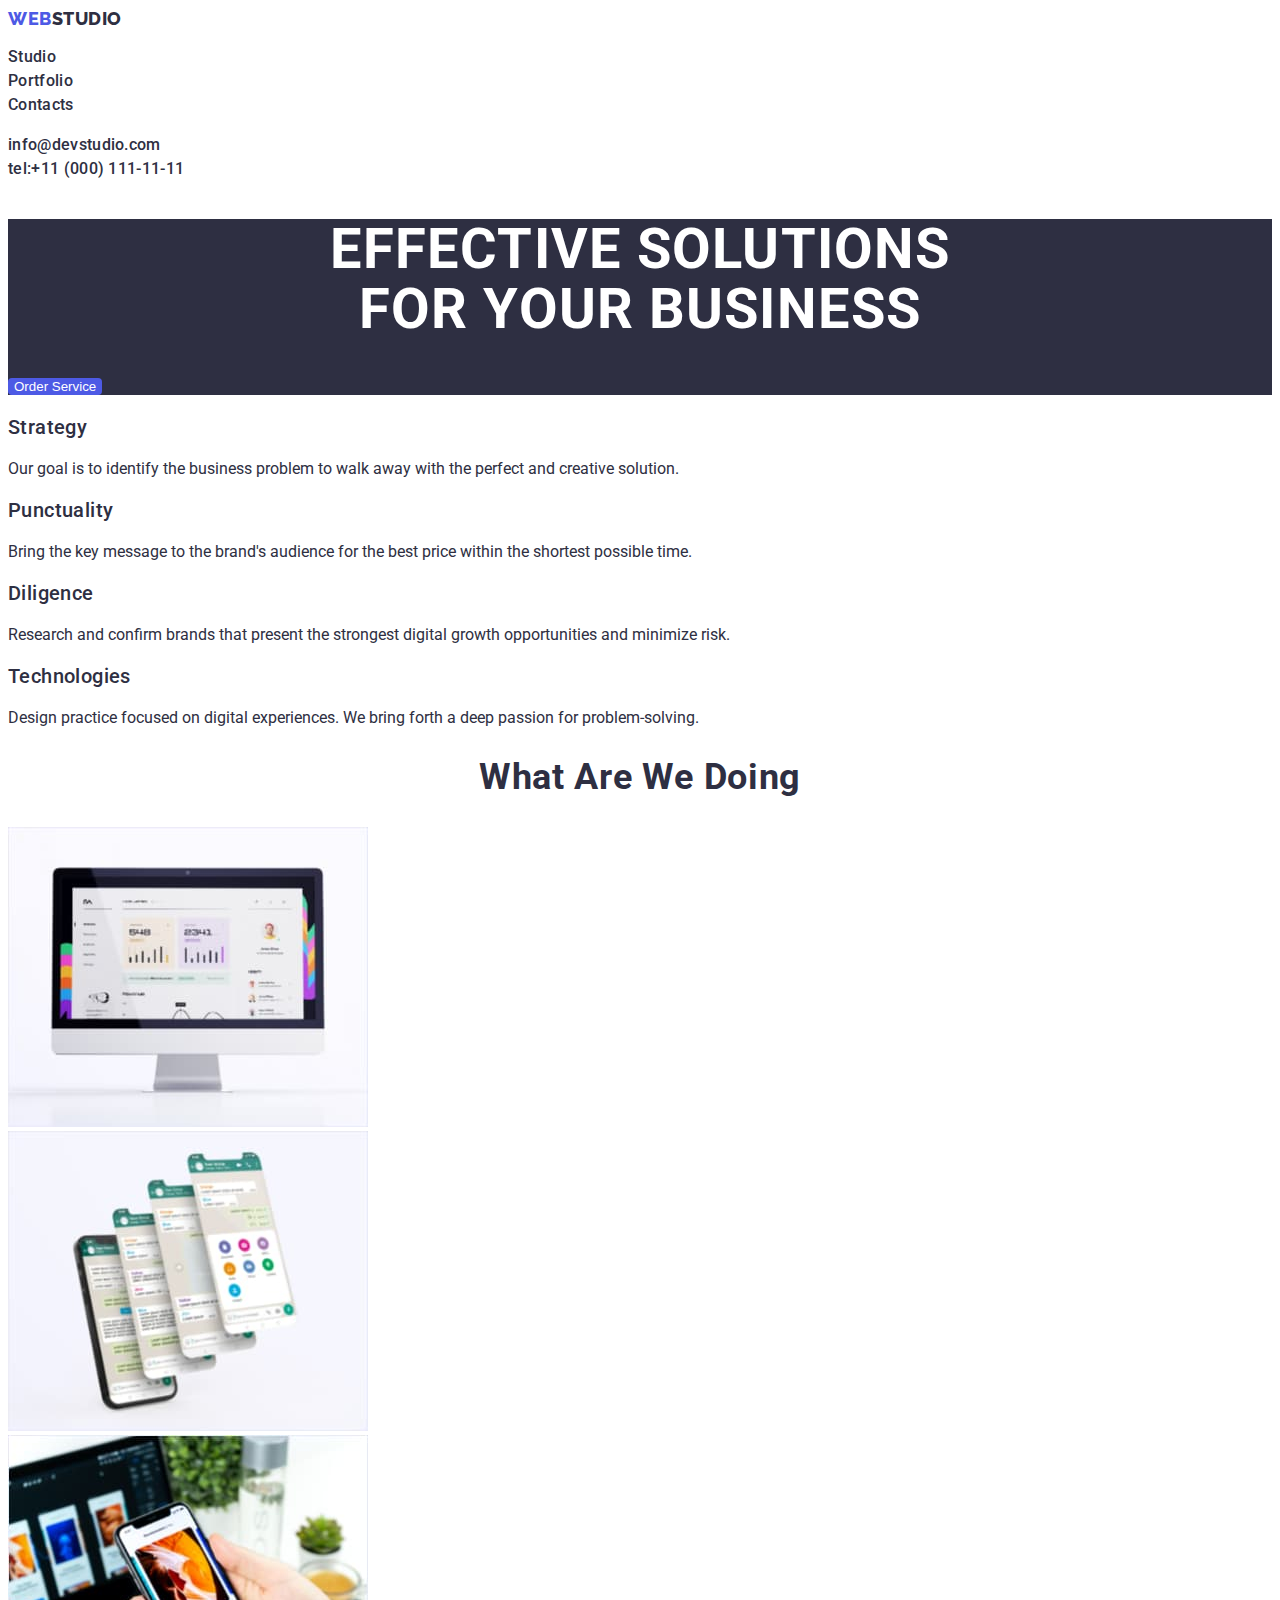
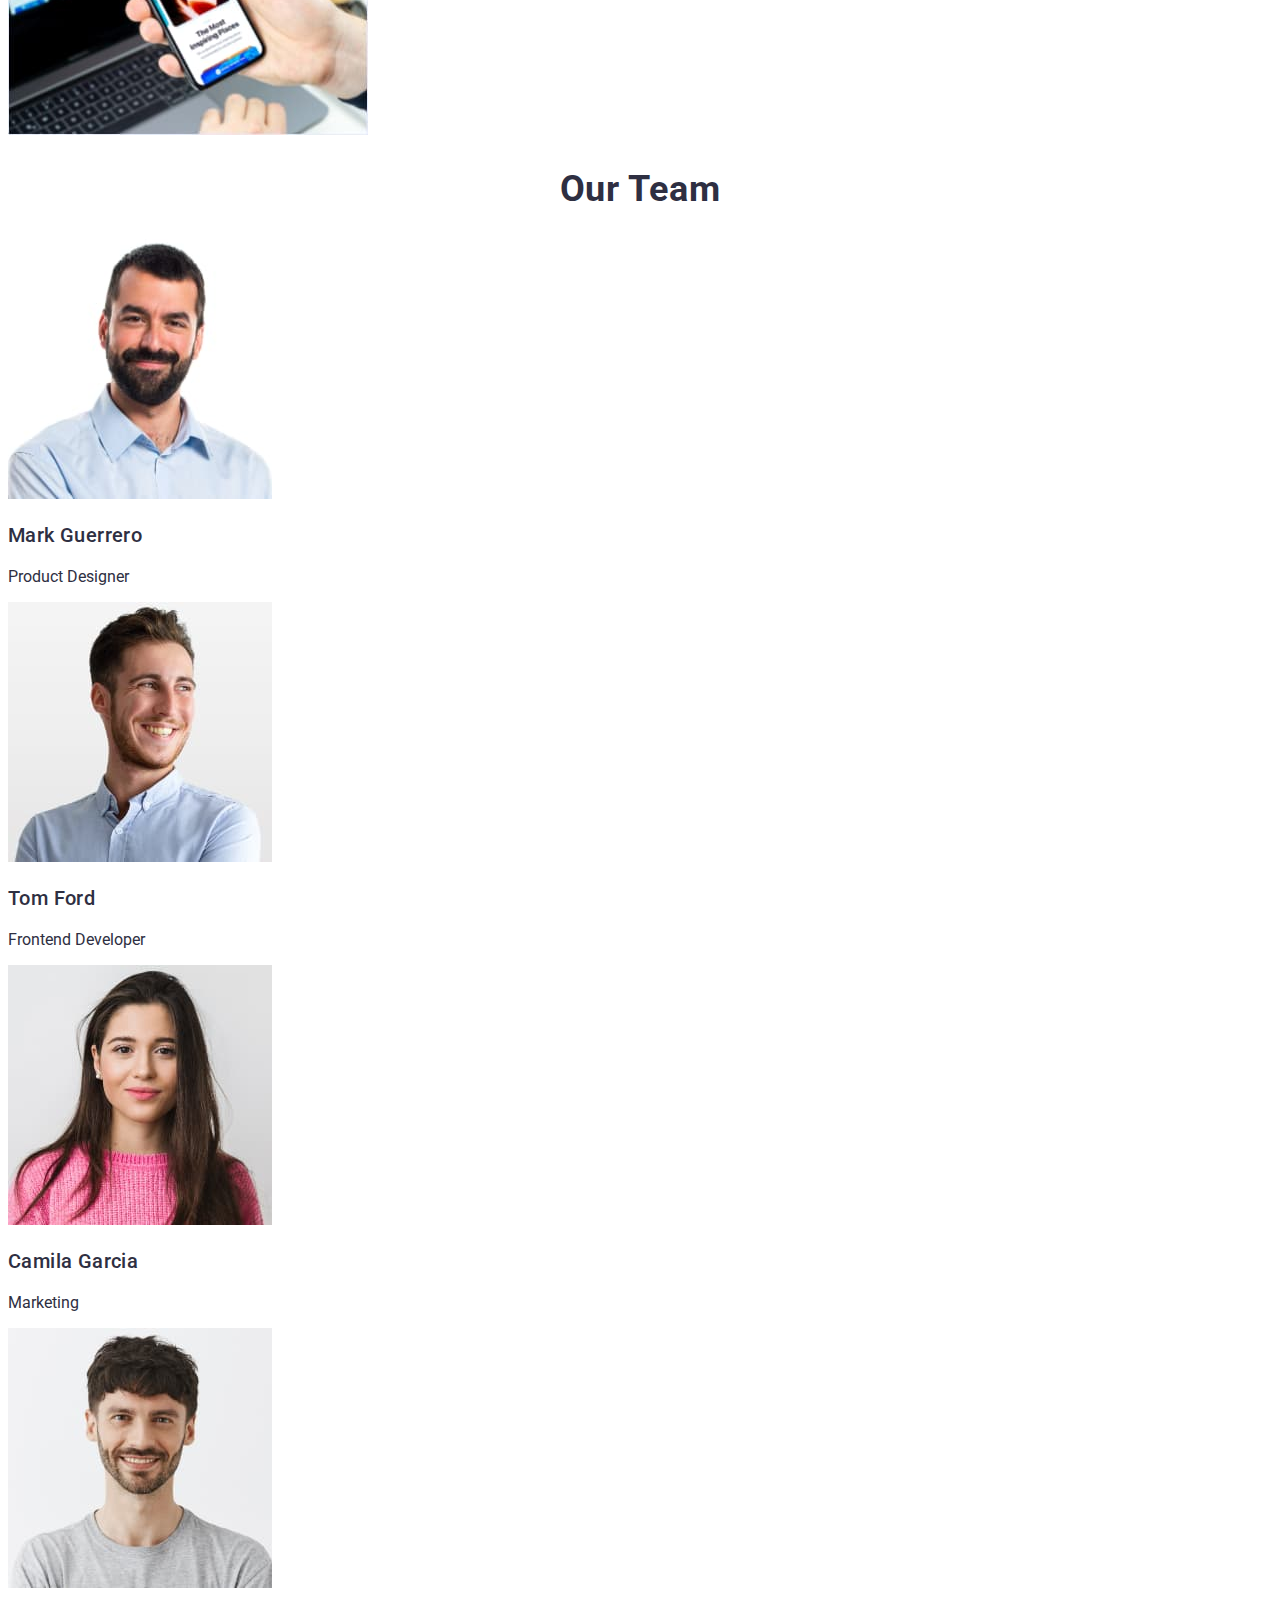
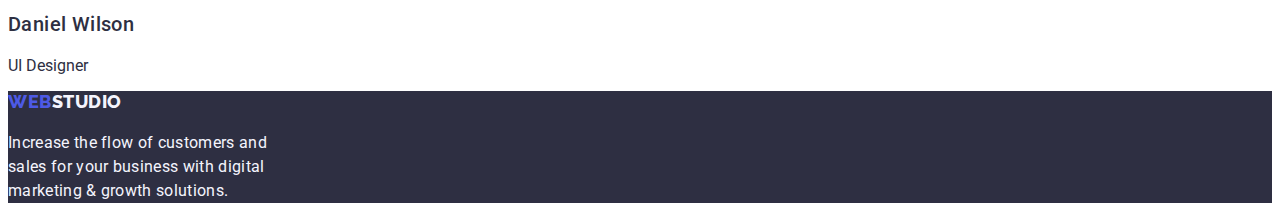
==== index.html @ da7df2f0 "HW3" ====
<!DOCTYPE html>
<html lang="en">

<head>
    <meta charset="UTF-8">
    <meta name="viewport" content="width=device-width, initial-scale=1.0">
    <title>Homework#2</title>
    <link rel="stylesheet"
        href="https://fonts.googleapis.com/css2?family=Raleway:wght@400;500;700;800;900&family=Roboto:wght@400;500;700;900&display=swap">
    <link rel="stylesheet" href="./css/styles.css">

</head>

<body>
    <header class="top-line">
        <nav>
            <a href="#" class="logo"><span>WEB</span>STUDIO</a>

            <ul class="list">
                <li>
                    <a href="#" class="header">Studio</a>
                </li>
                <li>
                    <a href="#" class="header">Portfolio</a>
                </li>
                <li>
                    <a href="#" class="header">Contacts</a>
                </li>

            </ul>
        </nav>

        <ul class="list">
            <li>
                <a href="mailto:info@devstudio.com" class="header">info@devstudio.com</a>
            </li>
            <li>
                <a href="tel:+11(000)111-11-11" class="header">tel:+11 (000) 111-11-11</a>
            </li>
        </ul>
    </header>

    <main>

        <section class="bg-dark">
            <h1>Effective Solutions <br /> for Your Business</h1>
            <button class="button" type="button">Order Service</button>
        </section>

        <section>
            <ul class="list">
                <li>
                    <h3>Strategy</h3>
                    <p>Our goal is to identify the business problem to walk away with the perfect and creative solution.
                    </p>
                </li>
                <li>
                    <h3>Punctuality</h3>
                    <p>Bring the key message to the brand's audience for the best price within the shortest possible
                        time.</p>
                </li>
                <li>
                    <h3>Diligence</h3>
                    <p>Research and confirm brands that present the strongest digital growth opportunities and minimize
                        risk.</p>
                </li>
                <li>
                    <h3>Technologies</h3>
                    <p>Design practice focused on digital experiences. We bring forth a deep passion for
                        problem-solving.</p>
                </li>
            </ul>
        </section>
        <section>
            <h2>What Are We Doing</h2>
            <ul class="list">
                <li><img src="images/img1.jpg" alt="Desktop" width="360"></li>
                <li><img src="images/img2.jpg" alt="Mobile" width="360"></li>
                <li><img src="images/img3.jpg" alt="Tablet" width="360"></li>
            </ul>
        </section>
        <section>
            <h2>Our Team</h2>
            <ul class="list">
                <li>
                    <img src="images/Mark_Guerrero.jpg" alt="Mark Guerrero">
                    <h3>Mark Guerrero</h3>
                    <p>Product Designer</p>
                </li>
                <li>
                    <img src="images/Tom_Ford.jpg" alt="Tom Ford">
                    <h3>Tom Ford</h3>
                    <p>Frontend Developer</p>
                </li>
                <li>
                    <img src="images/Camila_Garcia.jpg" alt="Camila Garcia">
                    <h3>Camila Garcia</h3>
                    <p>Marketing</p>
                </li>
                <li>
                    <img src="images/Daniel_Wilson.jpg" alt="Daniel Wilson">
                    <h3>Daniel Wilson</h3>
                    <p>UI Designer</p>
                </li>
            </ul>
        </section>

    </main>

    <footer class="bg-dark">
        <a href="#" class="logo"><span>WEB</span>STUDIO</a>
        <p>Increase the flow of customers and<br /> sales for your business with digital<br /> marketing & growth
            solutions.</p>
    </footer>



</body>

</html>
---- css/styles.css ----
.logo span {
    color: #4D5AE5;
    font-family: "Raleway", sans-serif;
    font-size: 18px;
    font-weight: 800;
    line-height: 21px;
    letter-spacing: 0.54px;
    text-transform: uppercase;
}

h1 {
    color: var(--WHITE, #FFF);
    text-align: center;
    text-transform: uppercase;
    font-family: "Roboto", sans-serif;
    font-size: 56px;
    font-weight: 700;
    line-height: 60px;
    letter-spacing: 1.12px;
}

h2 {
    color: var(--NAVY-BLUE, #2E2F42);
        text-align: center;
        font-family: "Roboto", sans-serif;
        font-size: 36px;
        font-weight: 700;
        line-height: 40px;
        letter-spacing: 0.72px;
        text-transform: capitalize;
}

h3 {
    color: #2E2F42;
    font-family: "Roboto", sans-serif;
    font-size: 20px;
    width: 264px;
    font-weight: 500;
    line-height: 24px;
    letter-spacing: 0.4px;
}

p.list {
    color: #434455;
    font-family: "Roboto", sans-serif;
    font-size: 16px;
    line-height: 24px;
    letter-spacing: 0.32px;
}

.button {
    color: #FFFFFF;
    background: var(--IRIS, #4D5AE5);
    border-radius: 4px;
    border: none;
   
}

.button:hover {
    color: #4D5AE5;
    transition: 0.30s ease;
    cursor: pointer;
}

.logo {
    text-decoration: none;
}

body {
    font-family: "Roboto", sans-serif;
    color: #2E2F42;
}

nav .logo {
    color: #2E2F42;
    font-family: "Raleway", sans-serif;
    font-size: 18px;
    font-style: normal;
    font-weight: 800;
    line-height: 21px;
    letter-spacing: 0.54px;
    text-transform: uppercase;
}

nav ul.list a.header {
    color: var(--NAVY-BLUE, #2E2F42);
    font-family: "Roboto", sans-serif;
    font-size: 16px;
    font-weight: 500;
    line-height: 24px;
}

.top-line .header:hover,
.top-line .header:focus {
    color: #4D5AE5;
    transition: 0.30s ease;
}

.bg-dark {
    background-color: #2E2F42;
}

ul.list {
    text-decoration: none;
    padding-left: 0;
}

header ul.list li a{
    text-decoration: none;
}

header ul.list li a {
    color: var(--NAVY-BLUE, #2E2F42);
    font-family: "Roboto", sans-serif;
    font-size: 16px;
    font-style: normal;
    font-weight: 500;
    line-height: 24px;
    letter-spacing: 0.32px;
}

footer .logo {
    color: #F4F4FD;
    font-family: "Raleway", sans-serif;
    font-size: 18px;
    font-style: normal;
    font-weight: 800;
    line-height: 21px;
    letter-spacing: 0.54px;
    text-transform: uppercase;
}

footer {
    color: #F4F4FD;
    font-family: "Roboto", sans-serif;
    font-size: 16px;
    font-style: normal;
    font-weight: 400;
    line-height: 24px;
    letter-spacing: 0.32px;
}
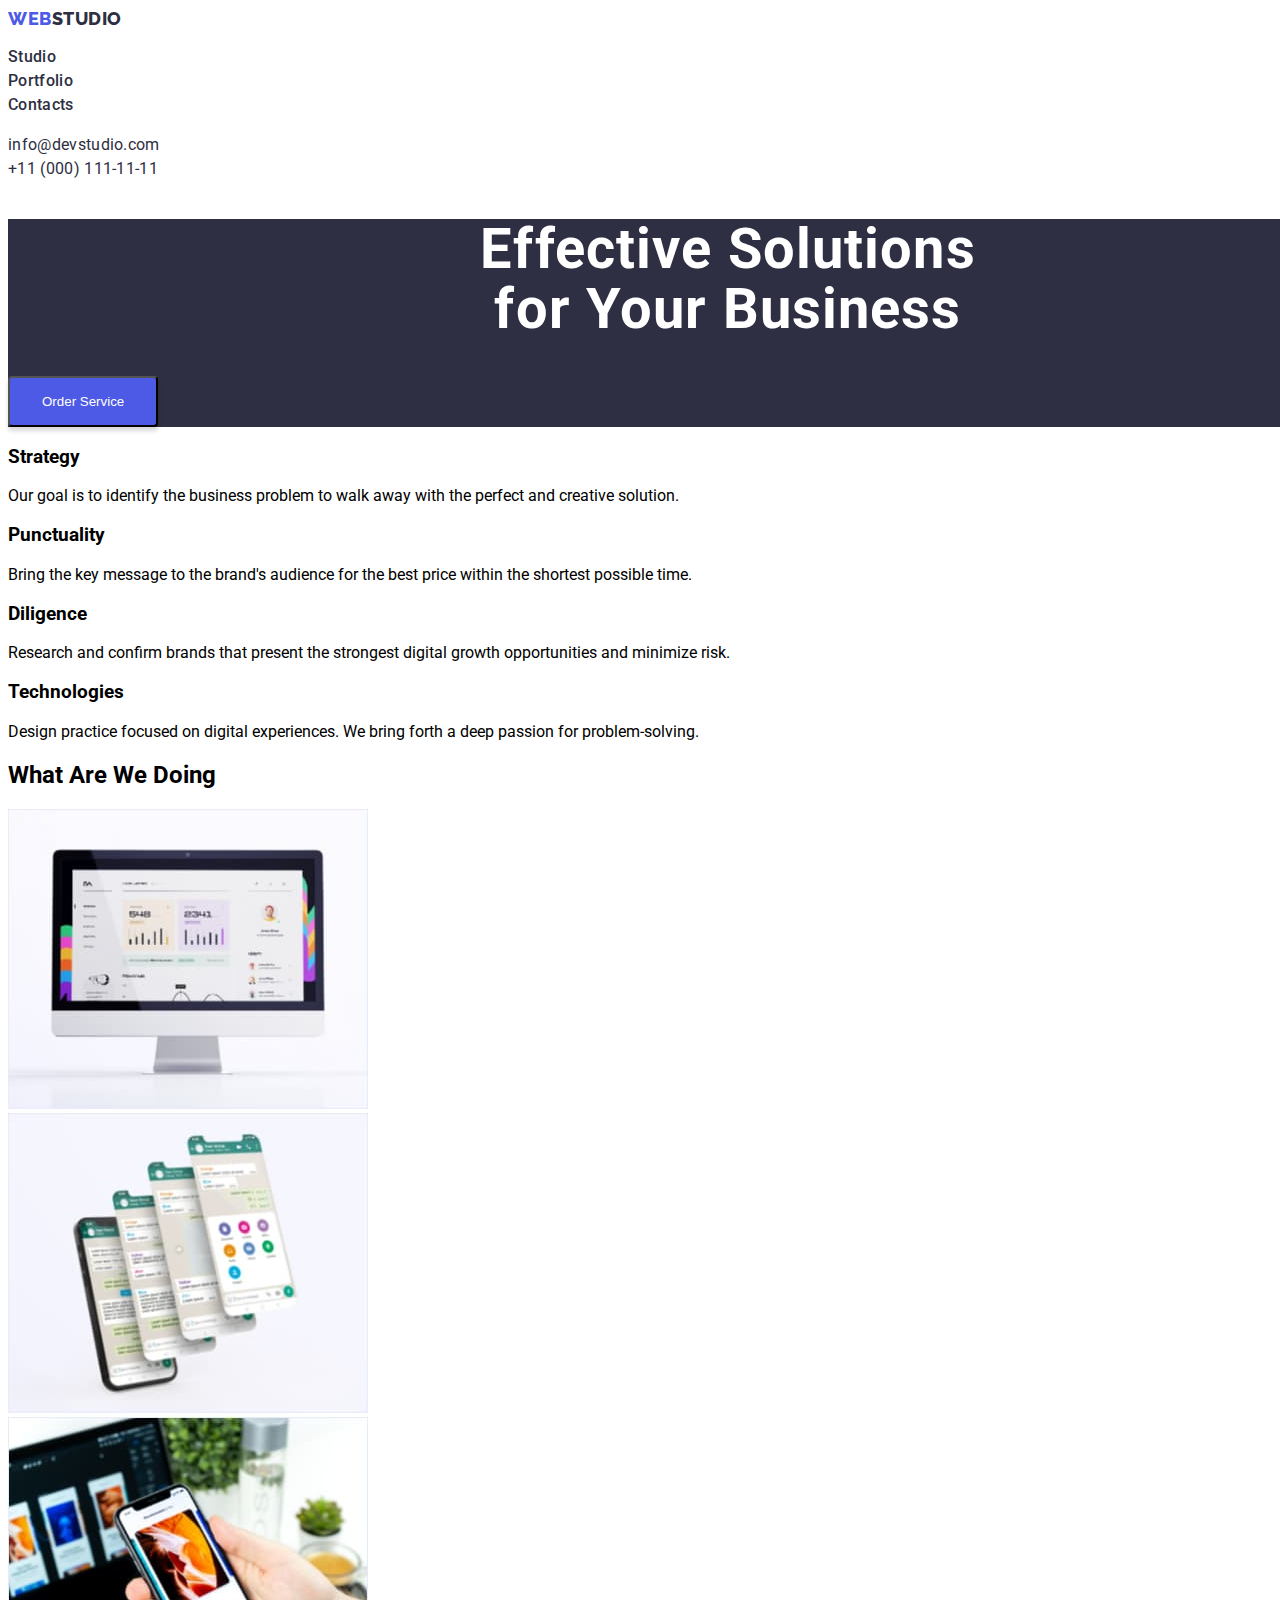
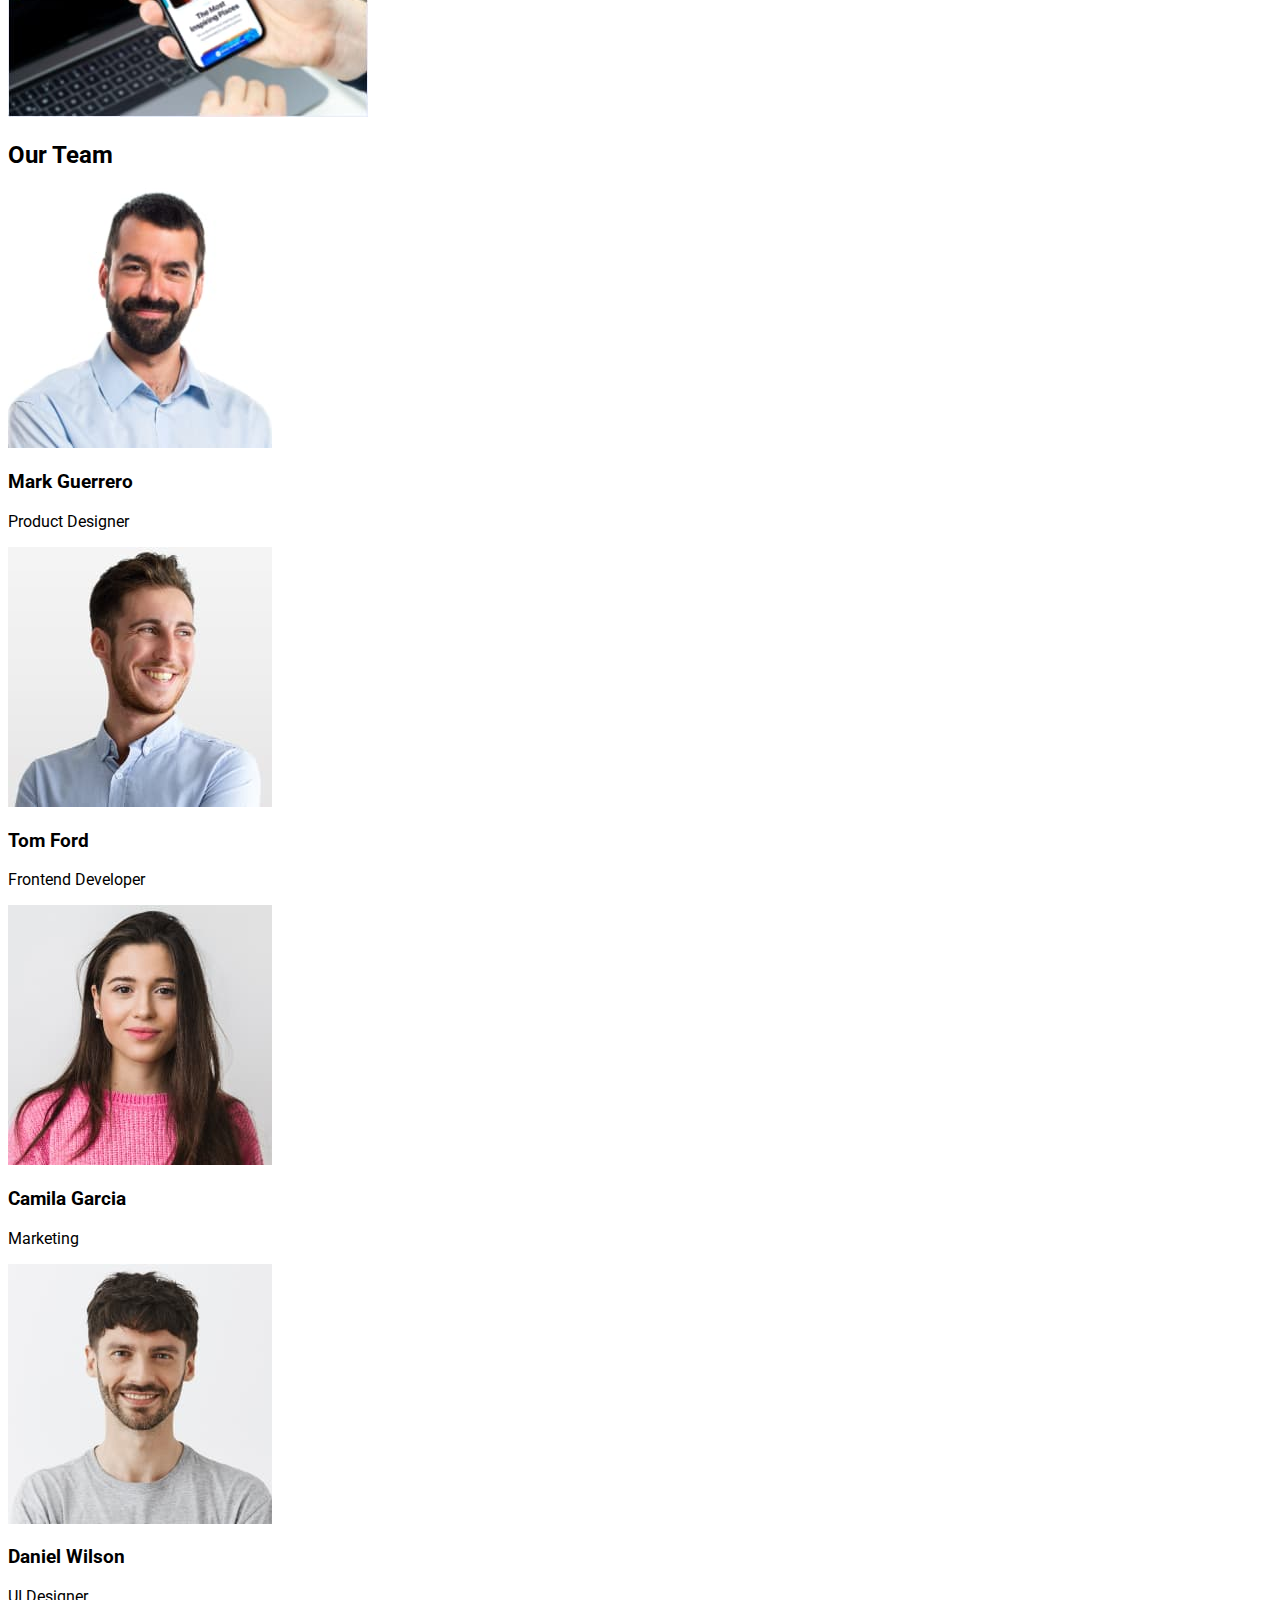
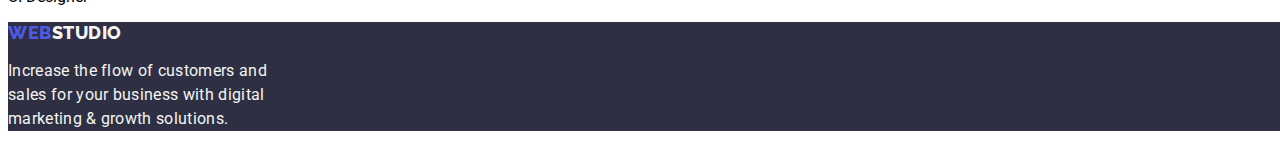
==== commit a501a5d7: "fixed-css-styling" ====
--- a/index.html
+++ b/index.html
@@ -12,30 +12,30 @@
 </head>
 
 <body>
-    <header class="top-line">
-        <nav>
-            <a href="#" class="logo"><span>WEB</span>STUDIO</a>
+    <header class="NavBar">
+        <!-- Logo-->
+        <a href="#" class="logo"><span>WEB</span>STUDIO</a>
+        
+        <nav class="menu">
 
-            <ul class="list">
-                <li>
-                    <a href="#" class="header">Studio</a>
-                </li>
-                <li>
-                    <a href="#" class="header">Portfolio</a>
-                </li>
-                <li>
-                    <a href="#" class="header">Contacts</a>
-                </li>
+            <ul class="top-menu">
+                <li><a href="#studio">Studio</a></li>
+                <li><a href="#portfolio">Portfolio</a></li>
+                <li><a href="#contacts">Contacts</a></li>
 
             </ul>
+            
         </nav>
+        <!--Contacts-->
 
-        <ul class="list">
-            <li>
-                <a href="mailto:info@devstudio.com" class="header">info@devstudio.com</a>
+        <ul class="contacts">
+            <li class="contacts-detail">
+                <address>
+                <a href="mailto:info@devstudio.com">info@devstudio.com</a>
+                </address>
             </li>
             <li>
-                <a href="tel:+11(000)111-11-11" class="header">tel:+11 (000) 111-11-11</a>
+                <a href="tel:+11(000)111-11-11">+11 (000) 111-11-11</a>
             </li>
         </ul>
     </header>
@@ -43,12 +43,12 @@
     <main>
 
         <section class="bg-dark">
-            <h1>Effective Solutions <br /> for Your Business</h1>
-            <button class="button" type="button">Order Service</button>
+            <h1 class="header-main">Effective Solutions <br /> for Your Business</h1>
+            <button class="btn" type="button">Order Service</button>
         </section>
 
         <section>
-            <ul class="list">
+            <ul>
                 <li>
                     <h3>Strategy</h3>
                     <p>Our goal is to identify the business problem to walk away with the perfect and creative solution.
@@ -73,7 +73,7 @@
         </section>
         <section>
             <h2>What Are We Doing</h2>
-            <ul class="list">
+            <ul>
                 <li><img src="images/img1.jpg" alt="Desktop" width="360"></li>
                 <li><img src="images/img2.jpg" alt="Mobile" width="360"></li>
                 <li><img src="images/img3.jpg" alt="Tablet" width="360"></li>
@@ -81,7 +81,7 @@
         </section>
         <section>
             <h2>Our Team</h2>
-            <ul class="list">
+            <ul>
                 <li>
                     <img src="images/Mark_Guerrero.jpg" alt="Mark Guerrero">
                     <h3>Mark Guerrero</h3>
@@ -118,3 +118,4 @@
 </body>
 
 </html>
+ --- a/css/styles.css
+++ b/css/styles.css
@@ -1,117 +1,33 @@
-.logo span {
-    color: #4D5AE5;
-    font-family: "Raleway", sans-serif;
-    font-size: 18px;
-    font-weight: 800;
-    line-height: 21px;
-    letter-spacing: 0.54px;
-    text-transform: uppercase;
+:root {
+    --IRIS: #4D5AE5;
+    --CORNFLOWER: #E7E9FC;
+    --NAVY-BLUE: #2E2F42;
+    --WHITE: #FFF;
+    --CLOUD: #F4F4F4;
+    --OCEAN: #404BBF;
+
 }
 
-h1 {
-    color: var(--WHITE, #FFF);
-    text-align: center;
-    text-transform: uppercase;
-    font-family: "Roboto", sans-serif;
-    font-size: 56px;
-    font-weight: 700;
-    line-height: 60px;
-    letter-spacing: 1.12px;
+*,
+*::before,
+*::after {
+    box-sizing: border-box;
 }
 
-h2 {
-    color: var(--NAVY-BLUE, #2E2F42);
-        text-align: center;
-        font-family: "Roboto", sans-serif;
-        font-size: 36px;
-        font-weight: 700;
-        line-height: 40px;
-        letter-spacing: 0.72px;
-        text-transform: capitalize;
+body {
+    font-family: 'Roboto', sans-serif;
+    font-size: 16px;
+    font-weight: 400;
+    width: 1440px;
 }
 
-h3 {
-    color: #2E2F42;
-    font-family: "Roboto", sans-serif;
-    font-size: 20px;
-    width: 264px;
-    font-weight: 500;
-    line-height: 24px;
-    letter-spacing: 0.4px;
-}
-
-p.list {
-    color: #434455;
-    font-family: "Roboto", sans-serif;
-    font-size: 16px;
-    line-height: 24px;
-    letter-spacing: 0.32px;
-}
-
-.button {
-    color: #FFFFFF;
-    background: var(--IRIS, #4D5AE5);
-    border-radius: 4px;
-    border: none;
-   
-}
-
-.button:hover {
-    color: #4D5AE5;
-    transition: 0.30s ease;
-    cursor: pointer;
-}
-
-.logo {
+.top-menu a {
+    list-style: none;
     text-decoration: none;
 }
 
-body {
-    font-family: "Roboto", sans-serif;
-    color: #2E2F42;
-}
-
-nav .logo {
-    color: #2E2F42;
-    font-family: "Raleway", sans-serif;
-    font-size: 18px;
-    font-style: normal;
-    font-weight: 800;
-    line-height: 21px;
-    letter-spacing: 0.54px;
-    text-transform: uppercase;
-}
-
-nav ul.list a.header {
+.menu a {
     color: var(--NAVY-BLUE, #2E2F42);
-    font-family: "Roboto", sans-serif;
-    font-size: 16px;
-    font-weight: 500;
-    line-height: 24px;
-}
-
-.top-line .header:hover,
-.top-line .header:focus {
-    color: #4D5AE5;
-    transition: 0.30s ease;
-}
-
-.bg-dark {
-    background-color: #2E2F42;
-}
-
-ul.list {
-    text-decoration: none;
-    padding-left: 0;
-}
-
-header ul.list li a{
-    text-decoration: none;
-}
-
-header ul.list li a {
-    color: var(--NAVY-BLUE, #2E2F42);
-    font-family: "Roboto", sans-serif;
     font-size: 16px;
     font-style: normal;
     font-weight: 500;
@@ -119,23 +35,99 @@
     letter-spacing: 0.32px;
 }
 
-footer .logo {
-    color: #F4F4FD;
-    font-family: "Raleway", sans-serif;
+ul {
+    padding-left: 0%;
+}
+/** logo**/
+.logo span {
+    color: var(--IRIS, #4D5AE5);
+    font-family: 'Raleway';
     font-size: 18px;
     font-style: normal;
     font-weight: 800;
     line-height: 21px;
     letter-spacing: 0.54px;
     text-transform: uppercase;
+
 }
 
-footer {
-    color: #F4F4FD;
-    font-family: "Roboto", sans-serif;
+.logo {
+    color: var(--NAVY-BLUE, #2E2F42);
+    font-family: 'Raleway';
+    font-size: 18px;
+    font-style: normal;
+    font-weight: 800;
+    line-height: 21px;
+    letter-spacing: 0.54px;
+    text-transform: uppercase;
+    text-decoration: none;
+}
+/**Effective Solution**/
+.header-main {
+    color: var(--WHITE, #FFF);
+    text-align: center;
+    font-family: 'Roboto', sans-serif;
+    font-size: 56px;
+    font-style: normal;
+    font-weight: 700;
+    line-height: 60px;
+    letter-spacing: 1.12px;
+}
+
+.bg-dark {
+    background-color: #2E2F42;
+}
+
+.top-menu:hover,
+.top-menu:focus {
+    color: #4D5AE5;
+    transition: 0.30s ease;
+}
+
+.btn {
+    display: inline-flex;
+    cursor: pointer;
+    padding: 16px 32px;
+    align-items: flex-start;
+    gap: 10px;
+    border-radius: 4px;
+    background: var(--IRIS, #4D5AE5);
+    color: var(--WHITE);
+    box-shadow: 0px 4px 4px 0px rgba(0, 0, 0, 0.15);
+}
+
+.contacts a {
+    text-decoration: none;
+    color: #2E2F42;
     font-size: 16px;
     font-style: normal;
     font-weight: 400;
     line-height: 24px;
     letter-spacing: 0.32px;
-}+    
+}
+
+footer .logo {
+    color: var(--CLOUD, #F4F4FD);
+        font-family: "Raleway";
+        font-size: 18px;
+        font-style: normal;
+        font-weight: 800;
+        line-height: 21px;
+        letter-spacing: 0.54px;
+        text-transform: uppercase;
+        display: flex;
+        width: 71px;
+        height: 21px;
+}
+
+footer p {
+    color: var(--CLOUD, #F4F4FD);
+    font-family: 'Roboto', sans-serif;
+    font-size: 16px;
+    font-style: normal;
+    font-weight: 400;
+    line-height: 24px;
+    letter-spacing: 0.32px;
+}
+
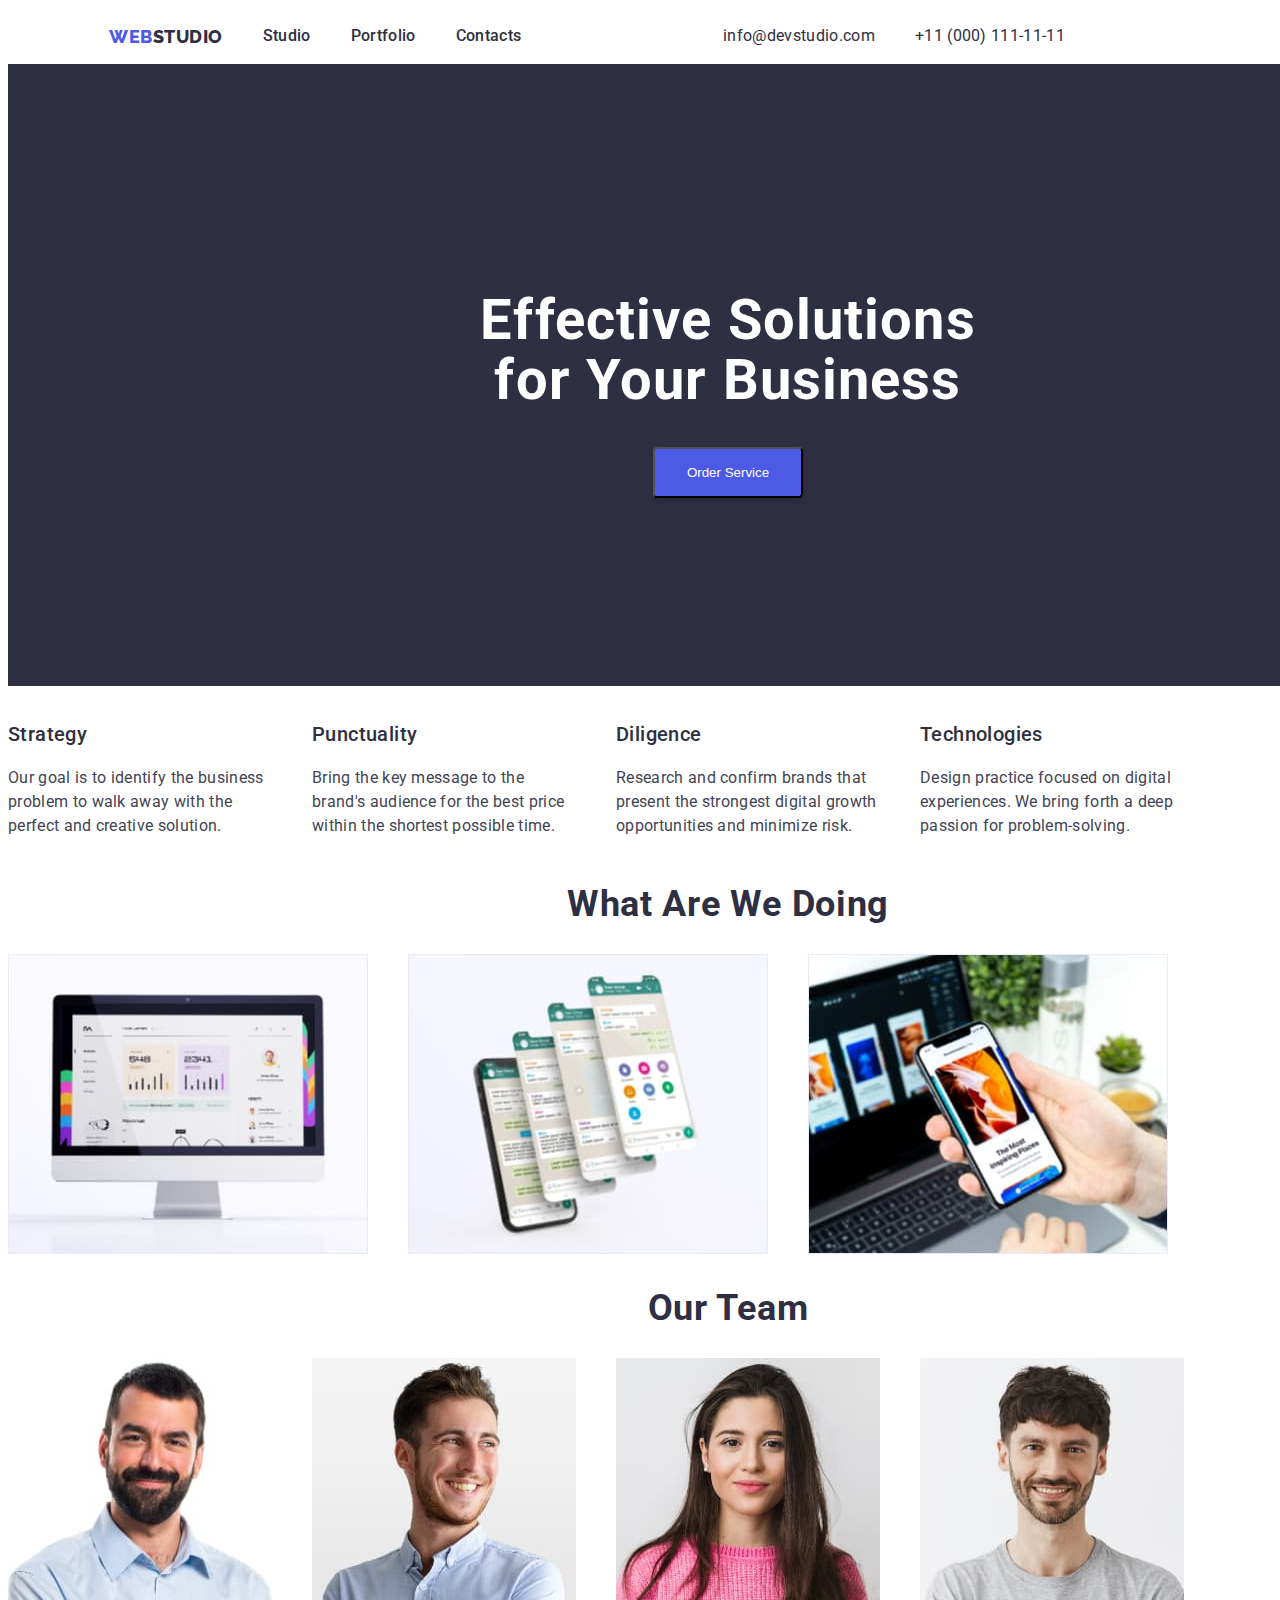
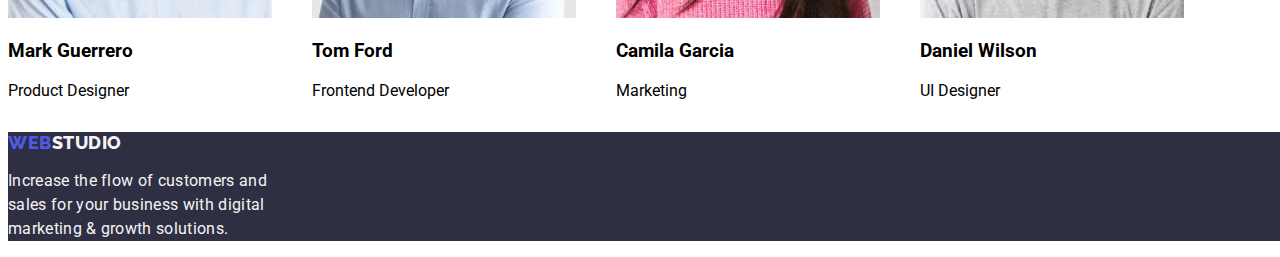
==== commit e75cda94: "css-styling" ====
--- a/index.html
+++ b/index.html
@@ -12,75 +12,80 @@
 </head>
 
 <body>
-    <header class="NavBar">
+    <header class="header-container header-flex">
         <!-- Logo-->
+      <div class="flex-container">
         <a href="#" class="logo"><span>WEB</span>STUDIO</a>
         
         <nav class="menu">
 
             <ul class="top-menu">
-                <li><a href="#studio">Studio</a></li>
-                <li><a href="#portfolio">Portfolio</a></li>
-                <li><a href="#contacts">Contacts</a></li>
+                <li><a href="#studio" class="menu-link">Studio</a></li>
+                <li><a href="#portfolio" class="menu-link">Portfolio</a></li>
+                <li><a href="#contacts" class="menu-link">Contacts</a></li>
 
             </ul>
             
         </nav>
+        </div>
         <!--Contacts-->
 
         <ul class="contacts">
-            <li class="contacts-detail">
-                <address>
+            <li class="contacts-details">
                 <a href="mailto:info@devstudio.com">info@devstudio.com</a>
-                </address>
             </li>
-            <li>
+            <li class="contacts-details">
                 <a href="tel:+11(000)111-11-11">+11 (000) 111-11-11</a>
             </li>
         </ul>
     </header>
 
     <main>
+        
 
-        <section class="bg-dark">
+        <section class="header-bg-dark">
             <h1 class="header-main">Effective Solutions <br /> for Your Business</h1>
+        
+            <!--Order Service button-->
+            <div class="button">
             <button class="btn" type="button">Order Service</button>
+            </div>
         </section>
 
-        <section>
-            <ul>
-                <li>
-                    <h3>Strategy</h3>
-                    <p>Our goal is to identify the business problem to walk away with the perfect and creative solution.
+        <section class="services-section">
+            <ul class="service-list">
+                <li class="service-item">
+                    <h3 class="service-title">Strategy</h3>
+                    <p class="service-des">Our goal is to identify the business problem to walk away with the perfect and creative solution.
                     </p>
                 </li>
-                <li>
-                    <h3>Punctuality</h3>
-                    <p>Bring the key message to the brand's audience for the best price within the shortest possible
+                <li class="service-item">
+                    <h3 class="service-title">Punctuality</h3>
+                    <p class="service-des">Bring the key message to the brand's audience for the best price within the shortest possible
                         time.</p>
                 </li>
-                <li>
-                    <h3>Diligence</h3>
-                    <p>Research and confirm brands that present the strongest digital growth opportunities and minimize
+                <li class="service-item">
+                    <h3 class="service-title">Diligence</h3>
+                    <p class="service-des">Research and confirm brands that present the strongest digital growth opportunities and minimize
                         risk.</p>
                 </li>
-                <li>
-                    <h3>Technologies</h3>
-                    <p>Design practice focused on digital experiences. We bring forth a deep passion for
+                <li class="service-item">
+                    <h3 class="service-title">Technologies</h3>
+                    <p class="service-des">Design practice focused on digital experiences. We bring forth a deep passion for
                         problem-solving.</p>
                 </li>
             </ul>
         </section>
-        <section>
-            <h2>What Are We Doing</h2>
-            <ul>
-                <li><img src="images/img1.jpg" alt="Desktop" width="360"></li>
-                <li><img src="images/img2.jpg" alt="Mobile" width="360"></li>
-                <li><img src="images/img3.jpg" alt="Tablet" width="360"></li>
+        <section class="our-work-section">
+            <h2 class="section-wawd">What Are We Doing</h2>
+            <ul class="device-images-list">
+                <li class="device-image"><img src="images/img1.jpg" alt="Desktop" width="360"></li>
+                <li class="device-image"><img src="images/img2.jpg" alt="Mobile" width="360"></li>
+                <li class="device-image"><img src="images/img3.jpg" alt="Tablet" width="360"></li>
             </ul>
         </section>
-        <section>
-            <h2>Our Team</h2>
+        <section class="team-section">
+            <h2 class="team">Our Team</h2>
             <ul>
                 <li>
                     <img src="images/Mark_Guerrero.jpg" alt="Mark Guerrero">
@@ -107,7 +112,7 @@
 
     </main>
 
-    <footer class="bg-dark">
+    <footer class="footer-bg-dark">
         <a href="#" class="logo"><span>WEB</span>STUDIO</a>
         <p>Increase the flow of customers and<br /> sales for your business with digital<br /> marketing & growth
             solutions.</p>
--- a/css/styles.css
+++ b/css/styles.css
@@ -13,6 +13,23 @@
 *::after {
     box-sizing: border-box;
 }
+/*General Styling*/
+.header-container {
+    width: 1158px;
+}
+
+.header-flex {
+    display: flex;
+    justify-content: space-around;
+    align-items: center;
+    
+}
+
+.flex-container {
+    display: flex;
+    align-items: center;
+    gap: 40px;
+}
 
 body {
     font-family: 'Roboto', sans-serif;
@@ -26,6 +43,14 @@
     text-decoration: none;
 }
 
+.top-menu {
+    list-style: none;
+    padding: 0;
+    margin: 0;
+    display: flex;
+    gap: 40px;
+}
+
 .menu a {
     color: var(--NAVY-BLUE, #2E2F42);
     font-size: 16px;
@@ -37,17 +62,14 @@
 
 ul {
     padding-left: 0%;
+    list-style: none;
+    display: flex;
+    gap: 40px;
+
 }
 /** logo**/
 .logo span {
     color: var(--IRIS, #4D5AE5);
-    font-family: 'Raleway';
-    font-size: 18px;
-    font-style: normal;
-    font-weight: 800;
-    line-height: 21px;
-    letter-spacing: 0.54px;
-    text-transform: uppercase;
 
 }
 
@@ -74,14 +96,25 @@
     letter-spacing: 1.12px;
 }
 
-.bg-dark {
+.header-bg-dark {
     background-color: #2E2F42;
-}
-
-.top-menu:hover,
-.top-menu:focus {
+
+}
+
+.header-bg-dark {
+    padding-top: 188px;
+    padding-bottom: 188px;
+    text-align: center;
+}
+
+.menu-link:hover,
+.menu-link:focus {
     color: #4D5AE5;
-    transition: 0.30s ease;
+}
+
+.contacts-details a:hover,
+.contacts-details a {
+    color: #4D5AE5;
 }
 
 .btn {
@@ -96,6 +129,7 @@
     box-shadow: 0px 4px 4px 0px rgba(0, 0, 0, 0.15);
 }
 
+
 .contacts a {
     text-decoration: none;
     color: #2E2F42;
@@ -106,19 +140,70 @@
     letter-spacing: 0.32px;
     
 }
+/* Header 3 */
+.service-title {
+    color: #2E2F42;
+    font-size: 20px;
+    font-style: normal;
+    font-weight: 500;
+    line-height: 24px;
+    letter-spacing: 0.4px;
+}
+/*Service description*/
+.service-des {
+    width: 264px;
+    color: var(--SLATE, #434455);
+    font-size: 16px;
+    font-style: normal;
+    font-weight: 400;
+    line-height: 24px;
+    letter-spacing: 0.32px;
+}
+/*What Are We Doing(wawd)*/
+.section-wawd {
+    color: var(--NAVY-BLUE, #2E2F42);
+    text-align: center;
+    font-size: 36px;
+    font-style: normal;
+    font-weight: 700;
+    line-height: 40px;
+    letter-spacing: 0.72px;
+    text-transform: capitalize;
+}
+
+/* Header 2 */
+.team {
+    color: var(--NAVY-BLUE, #2E2F42);
+    text-align: center;
+    font-family: 'Roboto', sans-serif;
+    font-size: 36px;
+    font-style: normal;
+    font-weight: 700;
+    line-height: 40px;
+    letter-spacing: 0.72px;
+    text-transform: capitalize;
+}
+
+
+
+
+
+.footer-bg-dark {
+    background-color: #2E2F42;
+}
 
 footer .logo {
     color: var(--CLOUD, #F4F4FD);
-        font-family: "Raleway";
-        font-size: 18px;
-        font-style: normal;
-        font-weight: 800;
-        line-height: 21px;
-        letter-spacing: 0.54px;
-        text-transform: uppercase;
-        display: flex;
-        width: 71px;
-        height: 21px;
+    font-family: 'Raleway';
+    font-size: 18px;
+    font-style: normal;
+    font-weight: 800;
+    line-height: 21px;
+    letter-spacing: 0.54px;
+    text-transform: uppercase;
+    display: flex;
+    width: 71px;
+    height: 21px;
 }
 
 footer p {
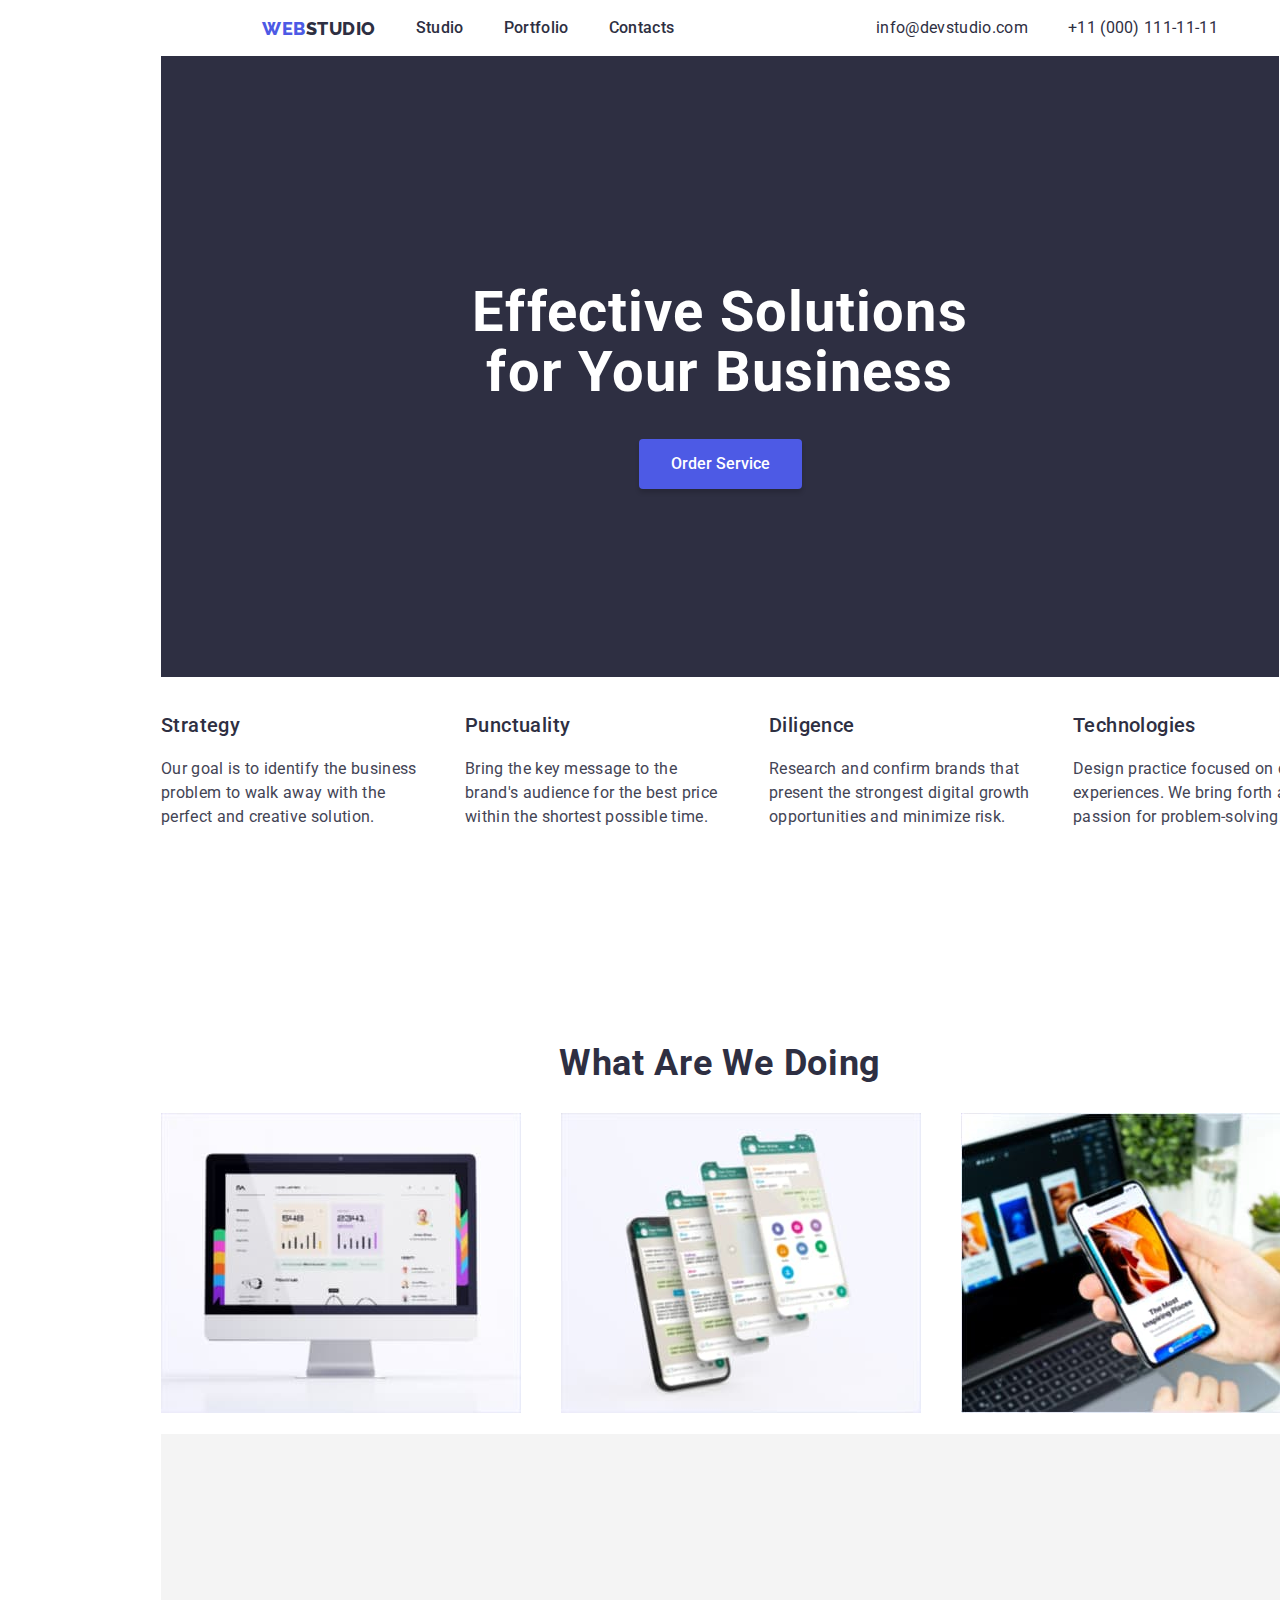
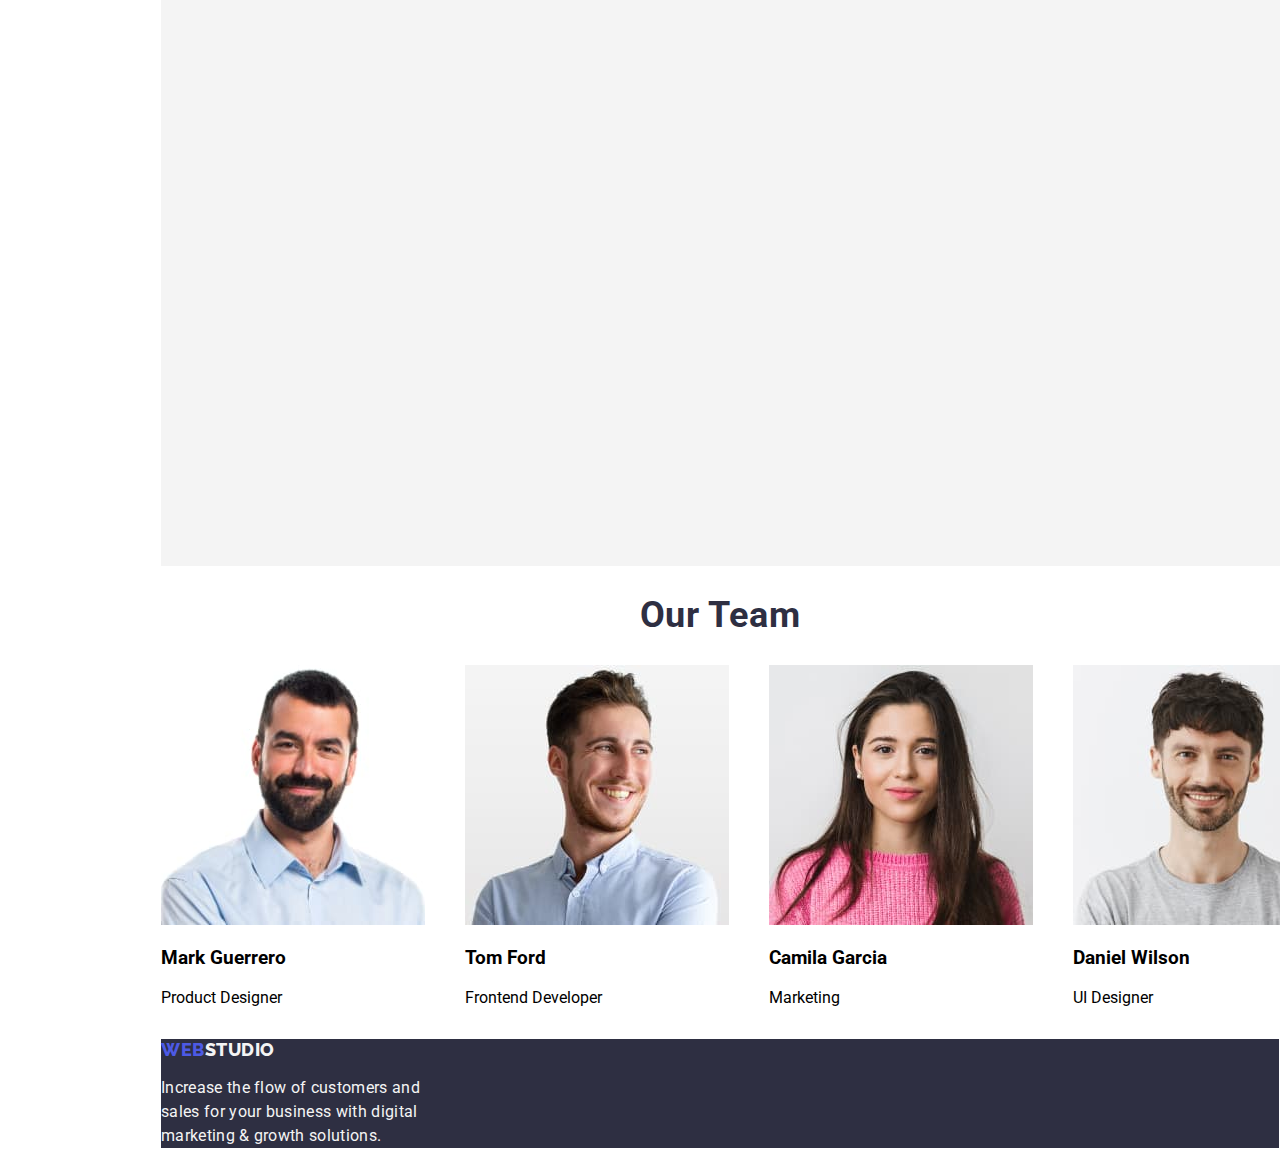
==== commit 70550236: "update" ====
--- a/index.html
+++ b/index.html
@@ -4,14 +4,17 @@
 <head>
     <meta charset="UTF-8">
     <meta name="viewport" content="width=device-width, initial-scale=1.0">
-    <title>Homework#2</title>
     <link rel="stylesheet"
         href="https://fonts.googleapis.com/css2?family=Raleway:wght@400;500;700;800;900&family=Roboto:wght@400;500;700;900&display=swap">
+    <link rel="stylesheet" href="./css/modern-normalize.css">
     <link rel="stylesheet" href="./css/styles.css">
+    <!--Title-->
+    <title>GoIT-Homework-03</title>
 
 </head>
 
 <body>
+    <div class="container">
     <header class="header-container header-flex">
         <!-- Logo-->
       <div class="flex-container">
@@ -41,9 +44,7 @@
     </header>
 
     <main>
-        
-
-        <section class="header-bg-dark">
+        <section class="header-solution">
             <h1 class="header-main">Effective Solutions <br /> for Your Business</h1>
         
             <!--Order Service button-->
@@ -76,33 +77,39 @@
                 </li>
             </ul>
         </section>
+        <div class="work-section">
         <section class="our-work-section">
+            </div>
             <h2 class="section-wawd">What Are We Doing</h2>
+            <div class="device-images">
             <ul class="device-images-list">
-                <li class="device-image"><img src="images/img1.jpg" alt="Desktop" width="360"></li>
-                <li class="device-image"><img src="images/img2.jpg" alt="Mobile" width="360"></li>
-                <li class="device-image"><img src="images/img3.jpg" alt="Tablet" width="360"></li>
+                <li class="device-images"><img src="images/img1.jpg" alt="Desktop" width="360"></li>
+                <li class="device-images"><img src="images/img2.jpg" alt="Mobile" width="360"></li>
+                <li class="device-images"><img src="images/img3.jpg" alt="Tablet" width="360"></li>
             </ul>
+            </div>
         </section>
-        <section class="team-section">
-            <h2 class="team">Our Team</h2>
-            <ul>
-                <li>
+        <div class="team-header">
+        <section class="header-team">
+            </div>
+            <h2>Our Team</h2>
+            <ul class="team-members">
+                <li class="team-mark">
                     <img src="images/Mark_Guerrero.jpg" alt="Mark Guerrero">
                     <h3>Mark Guerrero</h3>
                     <p>Product Designer</p>
                 </li>
-                <li>
+                <li class="team-tom">
                     <img src="images/Tom_Ford.jpg" alt="Tom Ford">
                     <h3>Tom Ford</h3>
                     <p>Frontend Developer</p>
                 </li>
-                <li>
+                <li class="team-camila">
                     <img src="images/Camila_Garcia.jpg" alt="Camila Garcia">
                     <h3>Camila Garcia</h3>
                     <p>Marketing</p>
                 </li>
-                <li>
+                <li class="team-daniel">
                     <img src="images/Daniel_Wilson.jpg" alt="Daniel Wilson">
                     <h3>Daniel Wilson</h3>
                     <p>UI Designer</p>
@@ -117,6 +124,7 @@
         <p>Increase the flow of customers and<br /> sales for your business with digital<br /> marketing & growth
             solutions.</p>
     </footer>
+    </div>
 
 
 
--- a/css/styles.css
+++ b/css/styles.css
@@ -5,6 +5,7 @@
     --WHITE: #FFF;
     --CLOUD: #F4F4F4;
     --OCEAN: #404BBF;
+    --SLATE: #434455;
 
 }
 
@@ -13,7 +14,7 @@
 *::after {
     box-sizing: border-box;
 }
-/*General Styling*/
+
 .header-container {
     width: 1158px;
 }
@@ -29,6 +30,13 @@
     display: flex;
     align-items: center;
     gap: 40px;
+}
+
+.container {
+    width: 1158px;
+    box-sizing: border-box;
+    margin: 0 auto;
+    padding: 0 20px;
 }
 
 body {
@@ -96,15 +104,11 @@
     letter-spacing: 1.12px;
 }
 
-.header-bg-dark {
-    background-color: #2E2F42;
-
-}
-
-.header-bg-dark {
+.header-solution {
     padding-top: 188px;
     padding-bottom: 188px;
     text-align: center;
+    background-color: #2E2F42;
 }
 
 .menu-link:hover,
@@ -119,7 +123,7 @@
 
 .btn {
     display: inline-flex;
-    cursor: pointer;
+    
     padding: 16px 32px;
     align-items: flex-start;
     gap: 10px;
@@ -129,6 +133,18 @@
     box-shadow: 0px 4px 4px 0px rgba(0, 0, 0, 0.15);
 }
 
+.btn {
+    border-style: none;
+    font-weight: 500;
+}
+
+.btn:hover {
+    opacity: .5;
+    cursor: pointer;
+    color: #404BBF;
+
+}
+
 
 .contacts a {
     text-decoration: none;
@@ -171,8 +187,16 @@
     text-transform: capitalize;
 }
 
+.work-section {
+    display: flex;
+    flex-direction: row;
+    justify-content: center;
+    gap: 24px;
+    padding: 76px;
+}
+
 /* Header 2 */
-.team {
+h2 {
     color: var(--NAVY-BLUE, #2E2F42);
     text-align: center;
     font-family: 'Roboto', sans-serif;
@@ -184,8 +208,15 @@
     text-transform: capitalize;
 }
 
-
-
+.team-header {
+    width: 1440px;
+    height: 732px;
+    flex-shrink: 0;
+    background: var(--CLOUD, #F4F4FD);
+    display: flex;
+
+
+}
 
 
 .footer-bg-dark {
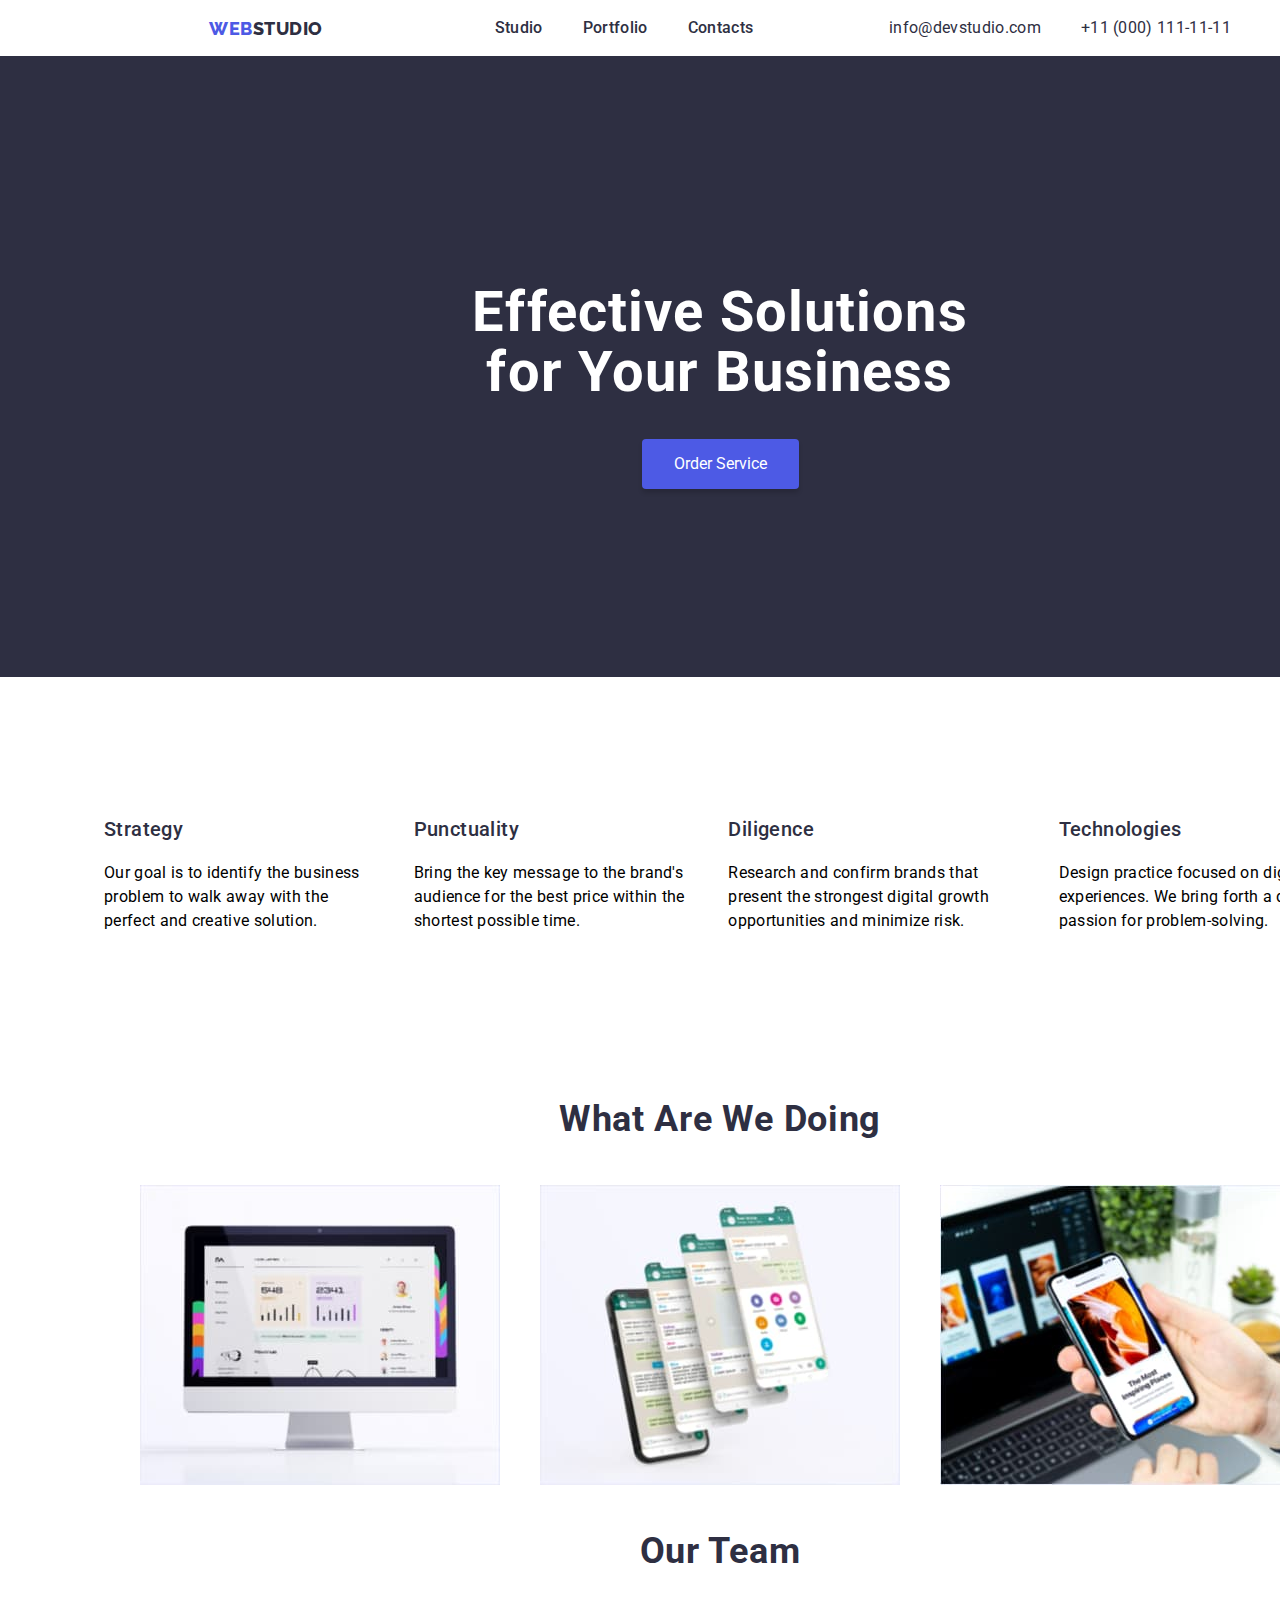
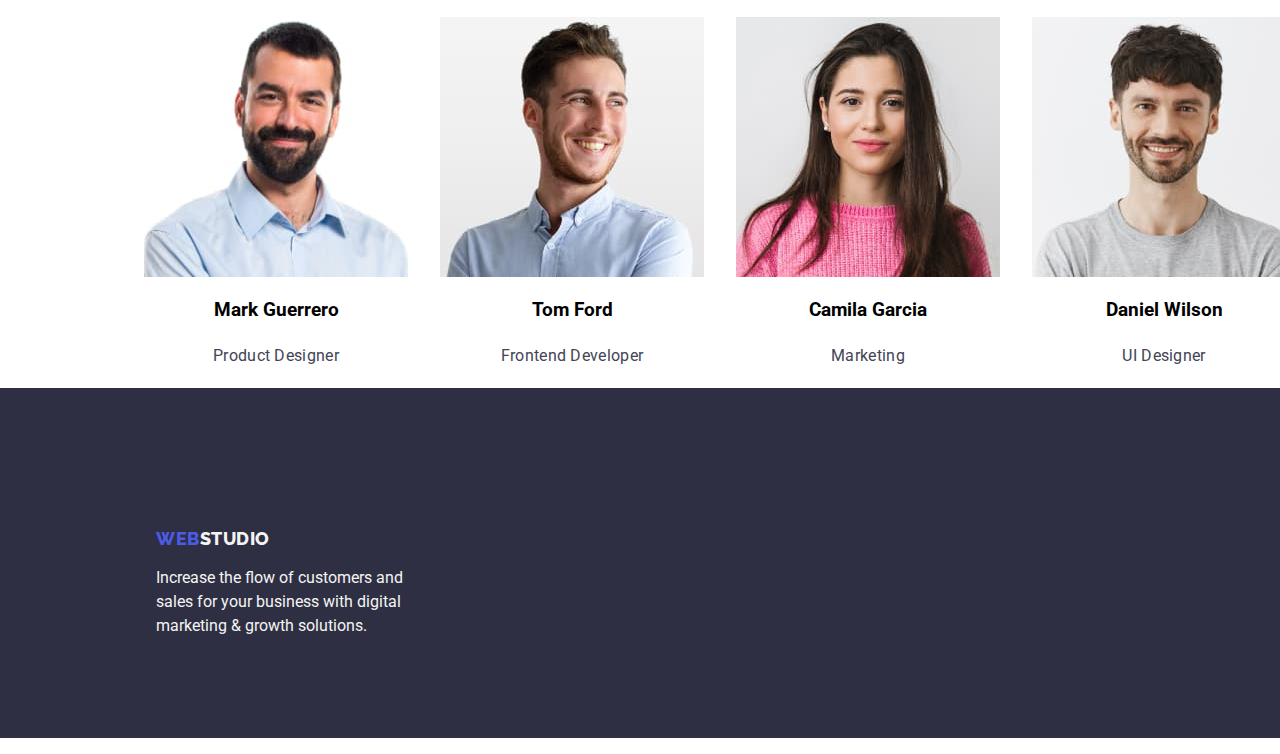
==== commit ff183fe5: "added-portfolio-styling" ====
--- a/index.html
+++ b/index.html
@@ -14,25 +14,26 @@
 </head>
 
 <body>
-    <div class="container">
+    
     <header class="header-container header-flex">
         <!-- Logo-->
-      <div class="flex-container">
-        <a href="#" class="logo"><span>WEB</span>STUDIO</a>
-        
+      <div class="logo-container">
+        <a href="#" class="logo-link"><span class="logo-web">WEB</span><span class="logo-studio-nav">STUDIO</span></a>
+        </div>
         <nav class="menu">
-
+            <div class="menu-top">
             <ul class="top-menu">
                 <li><a href="#studio" class="menu-link">Studio</a></li>
-                <li><a href="#portfolio" class="menu-link">Portfolio</a></li>
+                <li><a href="portfolio.html" class="nav-link">Portfolio</a></li>
                 <li><a href="#contacts" class="menu-link">Contacts</a></li>
-
-            </ul>
+                </ul>
+            </div>
+            
             
         </nav>
-        </div>
+        
         <!--Contacts-->
-
+        <div class="info">
         <ul class="contacts">
             <li class="contacts-details">
                 <a href="mailto:info@devstudio.com">info@devstudio.com</a>
@@ -41,19 +42,21 @@
                 <a href="tel:+11(000)111-11-11">+11 (000) 111-11-11</a>
             </li>
         </ul>
+        </div>
     </header>
 
     <main>
-        <section class="header-solution">
-            <h1 class="header-main">Effective Solutions <br /> for Your Business</h1>
+        <section class="hero">
+            <h1 class="hero-text">Effective Solutions <br /> for Your Business</h1>
         
             <!--Order Service button-->
-            <div class="button">
             <button class="btn" type="button">Order Service</button>
-            </div>
         </section>
-
+        
+        <div class="service-container">
         <section class="services-section">
+            
+               <div> 
             <ul class="service-list">
                 <li class="service-item">
                     <h3 class="service-title">Strategy</h3>
@@ -74,12 +77,17 @@
                     <h3 class="service-title">Technologies</h3>
                     <p class="service-des">Design practice focused on digital experiences. We bring forth a deep passion for
                         problem-solving.</p>
+                        
                 </li>
             </ul>
+            </div>
+            
         </section>
-        <div class="work-section">
+        </div>
+    
+        
         <section class="our-work-section">
-            </div>
+            
             <h2 class="section-wawd">What Are We Doing</h2>
             <div class="device-images">
             <ul class="device-images-list">
@@ -89,10 +97,10 @@
             </ul>
             </div>
         </section>
-        <div class="team-header">
+        
         <section class="header-team">
-            </div>
             <h2>Our Team</h2>
+            <div class="t-m">
             <ul class="team-members">
                 <li class="team-mark">
                     <img src="images/Mark_Guerrero.jpg" alt="Mark Guerrero">
@@ -115,16 +123,19 @@
                     <p>UI Designer</p>
                 </li>
             </ul>
+            </div>
         </section>
 
     </main>
 
     <footer class="footer-bg-dark">
-        <a href="#" class="logo"><span>WEB</span>STUDIO</a>
-        <p>Increase the flow of customers and<br /> sales for your business with digital<br /> marketing & growth
+        <div class="footer">
+        <a href="#" class="logo-link"><span class="logo-web">WEB</span>STUDIO</a>
+        </div>
+        <p class="footer-text">Increase the flow of customers and<br /> sales for your business with digital<br /> marketing & growth
             solutions.</p>
     </footer>
-    </div>
+    
 
 
 
--- a/css/styles.css
+++ b/css/styles.css
@@ -17,71 +17,24 @@
 
 .header-container {
     width: 1158px;
-}
-
-.header-flex {
-    display: flex;
-    justify-content: space-around;
-    align-items: center;
-    
-}
-
-.flex-container {
-    display: flex;
-    align-items: center;
-    gap: 40px;
-}
-
-.container {
-    width: 1158px;
     box-sizing: border-box;
     margin: 0 auto;
     padding: 0 20px;
 }
 
-body {
-    font-family: 'Roboto', sans-serif;
-    font-size: 16px;
-    font-weight: 400;
-    width: 1440px;
-}
-
-.top-menu a {
-    list-style: none;
-    text-decoration: none;
-}
-
-.top-menu {
-    list-style: none;
-    padding: 0;
-    margin: 0;
-    display: flex;
-    gap: 40px;
-}
-
-.menu a {
-    color: var(--NAVY-BLUE, #2E2F42);
-    font-size: 16px;
-    font-style: normal;
-    font-weight: 500;
-    line-height: 24px;
-    letter-spacing: 0.32px;
-}
-
-ul {
-    padding-left: 0%;
-    list-style: none;
-    display: flex;
-    gap: 40px;
-
-}
-/** logo**/
-.logo span {
+.header-flex {
+    display: flex;
+    justify-content: space-around;
+    align-items: center;
+    
+}
+
+.logo-web {
     color: var(--IRIS, #4D5AE5);
 
 }
 
-.logo {
+.logo-container.logo-link {
     color: var(--NAVY-BLUE, #2E2F42);
     font-family: 'Raleway';
     font-size: 18px;
@@ -92,8 +45,70 @@
     text-transform: uppercase;
     text-decoration: none;
 }
-/**Effective Solution**/
-.header-main {
+
+.logo-container {
+    display: flex;
+    align-items: center;
+    padding-right: 76px;
+}
+
+.logo-studio-nav {
+    color: var(--NAVY-BLUE, #2E2F42);
+}
+
+.logo-web:hover {
+    color: green;
+}
+
+
+
+
+.list {
+    list-style: none;
+    padding-left: 0;
+    display: flex;
+    justify-content: center;
+    gap: 30px;
+}
+
+body {
+    font-family: 'Roboto', sans-serif;
+    font-size: 16px;
+    font-weight: 400;
+    width: 1440px;
+}
+
+.top-menu a {
+    list-style: none;
+    text-decoration: none;
+}
+
+.menu-top {
+    padding-left: 0;
+    margin: 0;
+    display: flex;
+    padding-right: 40px;
+}
+
+.menu a {
+    color: var(--NAVY-BLUE, #2E2F42);
+    font-size: 16px;
+    font-style: normal;
+    font-weight: 500;
+    line-height: 24px;
+    letter-spacing: 0.32px;
+}
+
+ul {
+    padding-left: 0%;
+    list-style: none;
+    display: flex;
+    gap: 40px;
+
+}
+
+/**hero section**/
+.hero-text {
     color: var(--WHITE, #FFF);
     text-align: center;
     font-family: 'Roboto', sans-serif;
@@ -104,58 +119,65 @@
     letter-spacing: 1.12px;
 }
 
-.header-solution {
+.hero {
     padding-top: 188px;
     padding-bottom: 188px;
     text-align: center;
     background-color: #2E2F42;
 }
 
+/**hero section end**/
+
 .menu-link:hover,
 .menu-link:focus {
     color: #4D5AE5;
 }
 
-.contacts-details a:hover,
-.contacts-details a {
+.nav-link:hover,
+.nav-link:focus{
     color: #4D5AE5;
 }
 
+/*Contact info start*/
+
+.contacts a {
+    text-decoration: none;
+    color: #2E2F42;
+    font-size: 16px;
+    font-style: normal;
+    font-weight: 400;
+    line-height: 24px;
+    letter-spacing: 0.32px;
+
+}
+
+.contacts-details a:hover {
+    color: #4D5AE5;
+}
+
+.info {
+    display: flex;
+    justify-content: space-around;
+}
+
+/*Contact info end*/
+
 .btn {
-    display: inline-flex;
-    
     padding: 16px 32px;
     align-items: flex-start;
-    gap: 10px;
     border-radius: 4px;
-    background: var(--IRIS, #4D5AE5);
+    background-color: var(--IRIS, #4D5AE5);
     color: var(--WHITE);
-    box-shadow: 0px 4px 4px 0px rgba(0, 0, 0, 0.15);
-}
-
-.btn {
     border-style: none;
-    font-weight: 500;
+    box-shadow: 0px 4px 4px 0px #00000026;
 }
 
 .btn:hover {
-    opacity: .5;
+    opacity: .6;
     cursor: pointer;
-    color: #404BBF;
-
-}
-
-
-.contacts a {
-    text-decoration: none;
-    color: #2E2F42;
-    font-size: 16px;
-    font-style: normal;
-    font-weight: 400;
-    line-height: 24px;
-    letter-spacing: 0.32px;
-    
-}
+
+}
+
 /* Header 3 */
 .service-title {
     color: #2E2F42;
@@ -165,15 +187,30 @@
     line-height: 24px;
     letter-spacing: 0.4px;
 }
+
+.service-title {
+    display: flex;
+    width: 264px;
+    flex-direction: column;
+    align-items: flex-start;
+    gap: 8px;
+}
 /*Service description*/
 .service-des {
-    width: 264px;
-    color: var(--SLATE, #434455);
     font-size: 16px;
     font-style: normal;
     font-weight: 400;
-    line-height: 24px;
-    letter-spacing: 0.32px;
+    line-height: 1.5;/* 150% */
+    letter-spacing: 0.32px;
+    
+}
+
+.service-des {
+    display: block;
+    margin-block-start: 1em;
+    margin-block-end: 1em;
+    margin-inline-start: 0px;
+    margin-inline-end: 0px;
 }
 /*What Are We Doing(wawd)*/
 .section-wawd {
@@ -195,6 +232,12 @@
     padding: 76px;
 }
 
+.device-images {
+    display: flex;
+    justify-content: center;
+    align-items: center;
+}
+
 /* Header 2 */
 h2 {
     color: var(--NAVY-BLUE, #2E2F42);
@@ -208,22 +251,89 @@
     text-transform: capitalize;
 }
 
-.team-header {
-    width: 1440px;
-    height: 732px;
-    flex-shrink: 0;
-    background: var(--CLOUD, #F4F4FD);
-    display: flex;
-
-
-}
-
+.t-m {
+    display: flex;
+    justify-content: center;
+    align-items: center;
+}
+
+.team-members {
+    display: flex;
+    flex-wrap: wrap;
+    padding: 0;
+    gap: 32px;
+}
+
+.team-members li {
+    text-align: center;
+}
+
+/*Service section*/
+
+.service-container {
+    display: flex;
+    justify-content: center;
+    flex-direction: column;
+    padding: 104px;
+
+}
+
+.service-item h3 {
+    color: #2E2F42;
+    font-size: 20px;
+    font-style: normal;
+    font-weight: 500;
+    line-height: 24px;
+    letter-spacing: 0.4px;
+}
+
+.service-item p {
+    font-size: 16px;
+    font-style: normal;
+    font-weight: 400;
+    line-height: 1.5;
+    /* 150% */
+    letter-spacing: 0.32px;
+}
+
+/*Service section*/
+
+.team-members p {
+    color: var(--SLATE, #434455);
+    font-size: 16px;
+    font-style: normal;
+    font-weight: 400;
+    line-height: 1.5%;
+        /* 150% */
+    letter-spacing: 0.32px;
+}
+
+.team-members p {
+    display: inline-flex;
+    padding-bottom: 0px;
+    flex-direction: column;
+    justify-content: center;
+    align-items: center;
+    gap: 32px;
+}
 
 .footer-bg-dark {
     background-color: #2E2F42;
-}
-
-footer .logo {
+    
+    
+}
+
+.footer {
+    
+    flex-direction: column;
+    justify-content: center;
+    padding-left: 156px;
+    padding-top: 140px;
+    
+}
+
+
+footer .logo-link {
     color: var(--CLOUD, #F4F4FD);
     font-family: 'Raleway';
     font-size: 18px;
@@ -232,18 +342,198 @@
     line-height: 21px;
     letter-spacing: 0.54px;
     text-transform: uppercase;
-    display: flex;
     width: 71px;
     height: 21px;
 }
 
-footer p {
+.footer-text {
     color: var(--CLOUD, #F4F4FD);
-    font-family: 'Roboto', sans-serif;
+    line-height: 24px;
+    
+}
+
+.footer-text {
+    padding-left: 156px;
+    padding-bottom: 100px;
+}
+
+
+
+.logo-link {
+    color: #F4F4FD;
+    text-decoration: none;
+    font-family: 'Raleway';
+    font-size: 18px;
+    font-style: normal;
+    font-weight: 800;
+    line-height: 21px;
+    letter-spacing: 0.54px;
+    text-transform: uppercase;
+}
+
+/*portfoio styling-header-*/
+
+.header-portfolio {
+    display: flex;
+    width: 1440px;
+    height: 72px;
+    justify-content: center;
+    align-items: center;
+    flex-shrink: 0;
+}
+
+.header-flex-p {
+    display: flex;
+    justify-content: space-around;
+    align-items: center;
+}
+
+.p-logo {
+    text-decoration: none;
+    color: var(--IRIS, #4D5AE5);
+    font-family: 'Raleway';
+    font-size: 18px;
+    font-style: normal;
+    font-weight: 800;
+    line-height: 21px;
+        /* 116.667% */
+    letter-spacing: 0.54px;
+    text-transform: uppercase;
+}
+
+.p-logo {
+    padding-left: 156px;
+    padding-top: 25.5px;
+    padding-bottom: 25.5px;
+}
+
+.p-logo:hover {
+    color: green;
+}
+
+.p-studio {
+    color: var(--NAVY-BLUE, #2E2F42);
+    font-family: 'Raleway';
+    font-size: 18px;
+    font-style: normal;
+    font-weight: 800;
+    line-height: 21px;
+        /* 116.667% */
+    letter-spacing: 0.54px;
+    text-transform: uppercase;
+
+}
+
+.p-menu-link {
+    text-decoration: none;
+    color: var(--NAVY-BLUE, #2E2F42);
+    font-size: 16px;
+    font-style: normal;
+    font-weight: 500;
+    line-height: 24px;
+        /* 150% */
+    letter-spacing: 0.32px;
+}
+
+.p-menu-link:hover,
+.p-menu-link:focus {
+    color: #404BBF;
+}
+
+.p-contact-details a {
+    color: var(--SLATE, #434455);
     font-size: 16px;
     font-style: normal;
     font-weight: 400;
     line-height: 24px;
-    letter-spacing: 0.32px;
-}
-
+        /* 150% */
+    letter-spacing: 0.32px;
+    text-decoration: none;
+}
+
+.p-contact-details a:hover,
+.p-contact-details a:focus {
+    color: #404BBF;
+}
+
+
+
+/*Portfolio button*/
+
+.portfolio-btn {
+    display: flex;
+    padding: 12px 24px;
+    gap: 24px;
+    justify-content: center;
+}
+
+.filter-btn {
+    color: #4D5AE5;
+    text-align: center;
+    font-size: 16px;
+    font-style: normal;
+    font-weight: 500;
+    line-height: 24px;
+        /* 150% */
+    letter-spacing: 0.64px;
+    border-radius: 4px;
+    
+    box-shadow: 0px 2px 2px 0px rgba(0, 0, 0, 0.12), 0px 2px 1px 0px rgba(0, 0, 0, 0.08), 0px 3px 1px 0px rgba(0, 0, 0, 0.10);
+}
+
+.filter-btn {
+    padding: 8px 16px;
+    margin: 4px;
+    background: var(--CLOUD, #F4F4FD);
+    border: 1px solid var(--CORNFLOWER, #E7E9FC);
+    border-radius: 4px;
+    color: #FFFFFF;
+    /* Text color */
+    cursor: pointer;
+}
+
+.filter-btn:hover {
+    background-color: var(--OCEAN)
+}
+
+.portfolio-btn {
+    display: flex;
+    justify-content: center;
+    align-items: center;
+    padding: 12px 24px;
+}
+
+.image-portfolio {
+    display: flex;
+    flex-wrap: wrap;
+    /* Allow items to wrap to the next row */
+    gap: 24px;
+    max-width: 1000px;
+    /* Set a maximum width to control the number of columns */
+    margin: 0 auto;
+}
+
+.project-list {
+    list-style: none;
+    padding: 0;
+    margin: 0;
+    display: flex;
+    flex-wrap: wrap;
+    gap: 32px;
+    
+    margin: 0 auto;
+}
+
+.project-list li.image-portfolio {
+    flex: 0 0 calc(33.33% - 32px);
+    /* 33.33% for 3 columns with a 32px gap in between */
+    margin-bottom: 32px;
+}
+
+
+
+
+
+
+
+
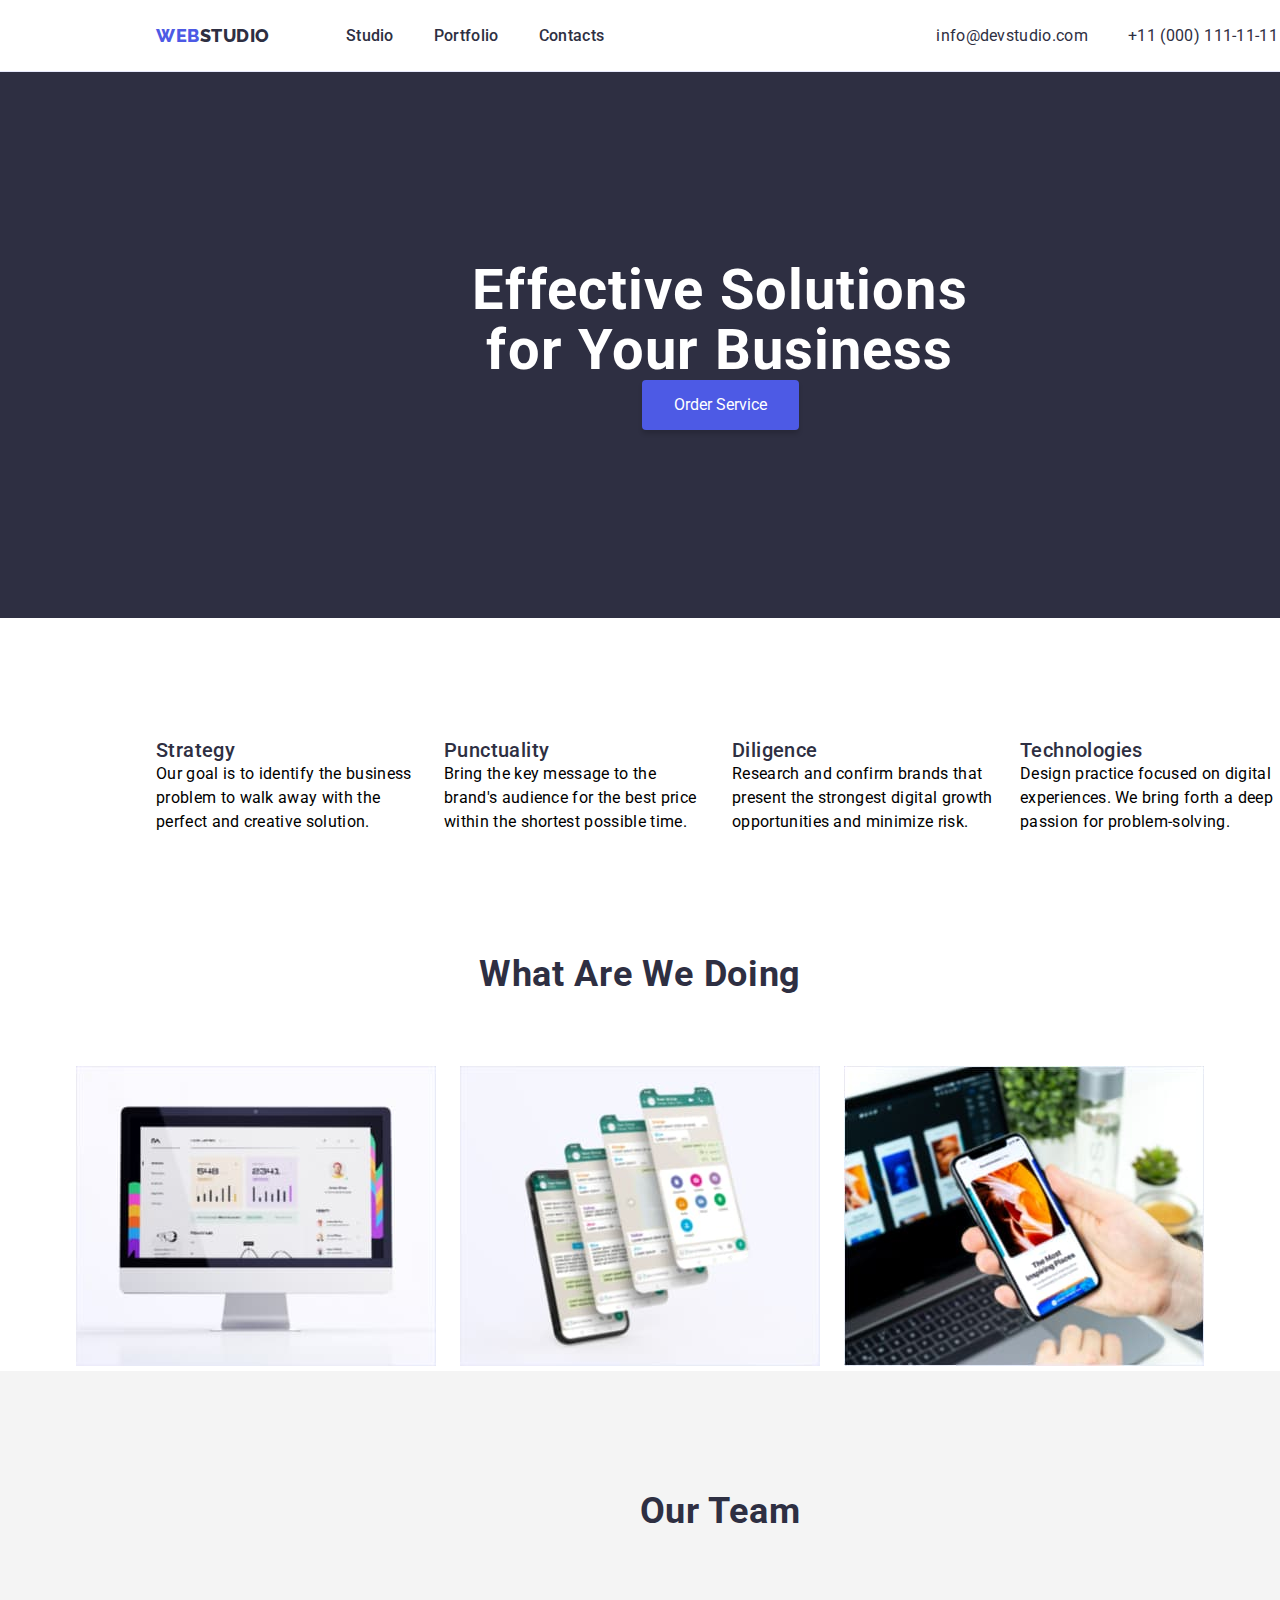
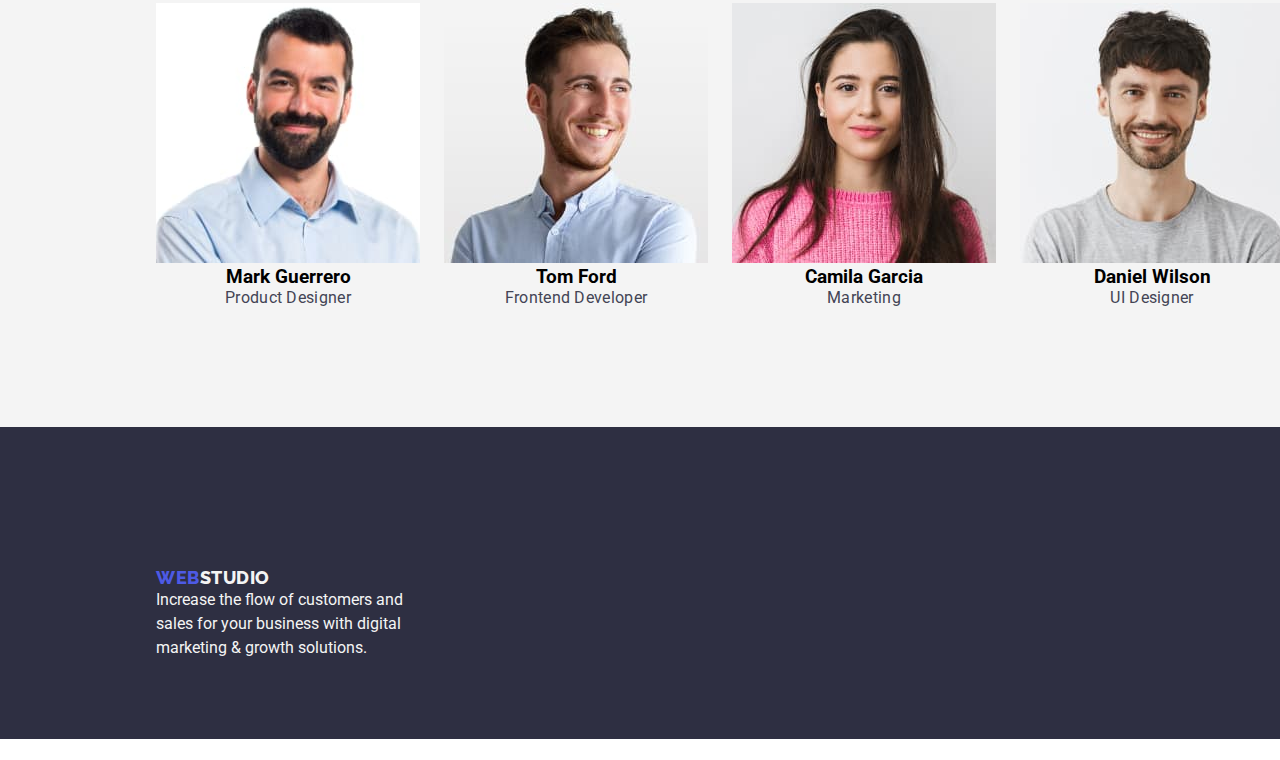
==== commit bb72f3f5: "hw3 styling" ====
--- a/index.html
+++ b/index.html
@@ -18,31 +18,27 @@
     <header class="header-container header-flex">
         <!-- Logo-->
       <div class="logo-container">
-        <a href="#" class="logo-link"><span class="logo-web">WEB</span><span class="logo-studio-nav">STUDIO</span></a>
-        </div>
+        <a href="" class="logo-link"><span class="logo-web">WEB</span><span class="logo-studio-nav">STUDIO</span></a>
+        
         <nav class="menu">
-            <div class="menu-top">
             <ul class="top-menu">
-                <li><a href="#studio" class="menu-link">Studio</a></li>
+                <li><a href="index.html" class="menu-link">Studio</a></li>
                 <li><a href="portfolio.html" class="nav-link">Portfolio</a></li>
-                <li><a href="#contacts" class="menu-link">Contacts</a></li>
+                <li><a href="#contacts" class="contact-menu">Contacts</a></li>
                 </ul>
-            </div>
-            
-            
         </nav>
+    </div>
+        <!--Contacts-->
         
-        <!--Contacts-->
-        <div class="info">
         <ul class="contacts">
-            <li class="contacts-details">
-                <a href="mailto:info@devstudio.com">info@devstudio.com</a>
+            <li class="contact-details">
+                <a href="mailto:info@devstudio.com" class="link-contacts">info@devstudio.com</a>
             </li>
-            <li class="contacts-details">
+            <li class="contact-details">
                 <a href="tel:+11(000)111-11-11">+11 (000) 111-11-11</a>
             </li>
         </ul>
-        </div>
+        
     </header>
 
     <main>
@@ -53,53 +49,49 @@
             <button class="btn" type="button">Order Service</button>
         </section>
         
-        <div class="service-container">
         <section class="services-section">
-            
-               <div> 
             <ul class="service-list">
-                <li class="service-item">
-                    <h3 class="service-title">Strategy</h3>
-                    <p class="service-des">Our goal is to identify the business problem to walk away with the perfect and creative solution.
-                    </p>
+                    <li class="service-item">
+                        <h3 class="service-title">Strategy</h3>
+                            <p class="service-des">Our goal is to identify the business problem to walk away with the perfect and creative solution.
+
+                            </p>
                 </li>
-                <li class="service-item">
-                    <h3 class="service-title">Punctuality</h3>
-                    <p class="service-des">Bring the key message to the brand's audience for the best price within the shortest possible
-                        time.</p>
+                    <li class="service-item">
+                        <h3 class="service-title">Punctuality</h3>
+                            <p class="service-des">Bring the key message to the brand's audience for the best price within the shortest possible time.
+
+                            </p>
                 </li>
-                <li class="service-item">
-                    <h3 class="service-title">Diligence</h3>
-                    <p class="service-des">Research and confirm brands that present the strongest digital growth opportunities and minimize
-                        risk.</p>
+                    <li class="service-item">
+                        <h3 class="service-title">Diligence</h3>
+                            <p class="service-des">Research and confirm brands that present the strongest digital growth opportunities and minimize risk.
+
+                            </p>
                 </li>
-                <li class="service-item">
-                    <h3 class="service-title">Technologies</h3>
-                    <p class="service-des">Design practice focused on digital experiences. We bring forth a deep passion for
-                        problem-solving.</p>
-                        
+                    <li class="service-item">
+                        <h3 class="service-title">Technologies</h3>
+                            <p class="service-des">Design practice focused on digital experiences. We bring forth a deep passion for problem-solving.
+
+                            </p>
                 </li>
             </ul>
-            </div>
-            
         </section>
-        </div>
-    
         
         <section class="our-work-section">
             
             <h2 class="section-wawd">What Are We Doing</h2>
             <div class="device-images">
             <ul class="device-images-list">
-                <li class="device-images"><img src="images/img1.jpg" alt="Desktop" width="360"></li>
-                <li class="device-images"><img src="images/img2.jpg" alt="Mobile" width="360"></li>
-                <li class="device-images"><img src="images/img3.jpg" alt="Tablet" width="360"></li>
+                <li class="device-images"><img src="images/img1.jpg" alt="Desktop" width="360px"></li>
+                <li class="device-images"><img src="images/img2.jpg" alt="Mobile" width="360px"></li>
+                <li class="device-images"><img src="images/img3.jpg" alt="Tablet" width="360px"></li>
             </ul>
             </div>
         </section>
         
         <section class="header-team">
-            <h2>Our Team</h2>
+            <h2 class="team">Our Team</h2>
             <div class="t-m">
             <ul class="team-members">
                 <li class="team-mark">
--- a/css/styles.css
+++ b/css/styles.css
@@ -9,78 +9,65 @@
 
 }
 
+* {
+    margin: 0;
+    padding: 0;
+    box-sizing: border-box;
+}
+
 *,
 *::before,
 *::after {
     box-sizing: border-box;
 }
 
+body {
+    font-family: 'Roboto', sans-serif;
+    
+}
+
 .header-container {
-    width: 1158px;
-    box-sizing: border-box;
-    margin: 0 auto;
-    padding: 0 20px;
-}
-
-.header-flex {
-    display: flex;
-    justify-content: space-around;
+    display: flex;
     align-items: center;
-    
+    border-bottom: 1px solid var(--CORNFLOWER, #E7E9FC);
+    background: var(--WHITE, #FFF);
+    width: 1440px;
+    height: 72px;
+    flex-shrink: 0;
+    padding-left: 156px;
+}
+
+.logo-container {
+    display: flex;
+    align-items: center;
+
 }
 
 .logo-web {
     color: var(--IRIS, #4D5AE5);
-
-}
-
-.logo-container.logo-link {
-    color: var(--NAVY-BLUE, #2E2F42);
-    font-family: 'Raleway';
+    font-family: Raleway;
     font-size: 18px;
     font-style: normal;
     font-weight: 800;
     line-height: 21px;
+        /* 116.667% */
     letter-spacing: 0.54px;
     text-transform: uppercase;
-    text-decoration: none;
-}
-
-.logo-container {
-    display: flex;
-    align-items: center;
-    padding-right: 76px;
-}
+}
+
+/* .logo-web {
+    padding-left: 156px;
+} */
 
 .logo-studio-nav {
     color: var(--NAVY-BLUE, #2E2F42);
-}
-
-.logo-web:hover {
-    color: green;
-}
-
-
-
-
-.list {
+
+}
+
+.top-menu {
     list-style: none;
-    padding-left: 0;
-    display: flex;
-    justify-content: center;
-    gap: 30px;
-}
-
-body {
-    font-family: 'Roboto', sans-serif;
-    font-size: 16px;
-    font-weight: 400;
-    width: 1440px;
-}
-
-.top-menu a {
-    list-style: none;
-    text-decoration: none;
+    text-decoration: none;
+    display: inline-flex;
 }
 
 .menu-top {
@@ -90,6 +77,28 @@
     padding-right: 40px;
 }
 
+.menu-link {
+    padding-left: 76px;
+    padding-right: 40px;
+    text-decoration: none;
+    
+}
+
+.contact-menu {
+    padding-left: 40px;
+    padding-right: 332px;
+    text-decoration: none;
+}
+
+.contacts {
+    display: inline-flex;
+}
+
+.link-contacts {
+    padding-right: 40px;
+    text-decoration: none;
+}
+
 .menu a {
     color: var(--NAVY-BLUE, #2E2F42);
     font-size: 16px;
@@ -97,14 +106,16 @@
     font-weight: 500;
     line-height: 24px;
     letter-spacing: 0.32px;
+    
+}
+
+.nav-link {
+    gap: 40px;
+    text-decoration: none;
 }
 
 ul {
-    padding-left: 0%;
     list-style: none;
-    display: flex;
-    gap: 40px;
-
 }
 
 /**hero section**/
@@ -124,21 +135,35 @@
     padding-bottom: 188px;
     text-align: center;
     background-color: #2E2F42;
-}
+    width: 1440px;
+    /* height: 600px; */
+}
+
 
 /**hero section end**/
+
+/*hover effects*/
 
 .menu-link:hover,
 .menu-link:focus {
-    color: #4D5AE5;
+    color: var(--IRIS, #4D5AE5);
 }
 
 .nav-link:hover,
 .nav-link:focus{
-    color: #4D5AE5;
-}
-
-/*Contact info start*/
+    color: var(--IRIS, #4D5AE5);
+}
+
+.contact-number:hover,
+.contact-number:focus {
+    color: var(--IRIS, #4D5AE5);
+}
+
+.contact-menu:hover,
+.contact-menu:focus {
+    color: var(--IRIS, #4D5AE5);
+}
+/*Contact styling*/
 
 .contacts a {
     text-decoration: none;
@@ -151,13 +176,8 @@
 
 }
 
-.contacts-details a:hover {
+.contact-details a:hover {
     color: #4D5AE5;
-}
-
-.info {
-    display: flex;
-    justify-content: space-around;
 }
 
 /*Contact info end*/
@@ -172,6 +192,7 @@
     box-shadow: 0px 4px 4px 0px #00000026;
 }
 
+
 .btn:hover {
     opacity: .6;
     cursor: pointer;
@@ -195,23 +216,42 @@
     align-items: flex-start;
     gap: 8px;
 }
-/*Service description*/
+/*Service section*/
+
+.services-section {
+    display: flex;
+    width: 1440px;
+    /* flex-direction: column;
+    align-items: flex-start; */
+    /* gap: 8px; */
+    padding-left: 156px;
+    padding-right: 156px;
+    padding-top: 120px;
+    padding-bottom: 120px;
+}
+
+.service-list {
+    display: flex;
+    list-style: none;
+    gap: 24px;
+    }
+
 .service-des {
     font-size: 16px;
     font-style: normal;
     font-weight: 400;
     line-height: 1.5;/* 150% */
     letter-spacing: 0.32px;
-    
-}
-
+}
 .service-des {
-    display: block;
-    margin-block-start: 1em;
-    margin-block-end: 1em;
-    margin-inline-start: 0px;
-    margin-inline-end: 0px;
-}
+    display: flex;
+    width: 264px;
+    flex-direction: column;
+    align-items: flex-start;
+        
+}
+/*End of Service Section*/
+
 /*What Are We Doing(wawd)*/
 .section-wawd {
     color: var(--NAVY-BLUE, #2E2F42);
@@ -222,46 +262,52 @@
     line-height: 40px;
     letter-spacing: 0.72px;
     text-transform: capitalize;
-}
-
-.work-section {
-    display: flex;
-    flex-direction: row;
+    padding-bottom: 72px;
+}
+
+.device-images-list {
+    display: flex;
     justify-content: center;
     gap: 24px;
-    padding: 76px;
-}
-
-.device-images {
-    display: flex;
-    justify-content: center;
-    align-items: center;
-}
-
-/* Header 2 */
-h2 {
+    padding-left: 156px;
+    padding-right: 156px;
+    list-style: none;
+}
+/*WAWD ending*/
+
+.header-team {
+    background-color: var(--CLOUD, #F4F4FD);
+    width: 1440px;
+    /* height: 732px; */
+    flex-shrink: 0;
+    /* padding-top: 120px; */
+    padding-bottom: 120px;
+
+}
+
+
+.team {
     color: var(--NAVY-BLUE, #2E2F42);
     text-align: center;
-    font-family: 'Roboto', sans-serif;
     font-size: 36px;
     font-style: normal;
     font-weight: 700;
     line-height: 40px;
+        /* 111.111% */
     letter-spacing: 0.72px;
     text-transform: capitalize;
-}
-
-.t-m {
-    display: flex;
-    justify-content: center;
-    align-items: center;
+    padding-top: 120px;
+    padding-bottom: 72px;
+
 }
 
 .team-members {
     display: flex;
     flex-wrap: wrap;
     padding: 0;
-    gap: 32px;
+    gap: 24px;
+    list-style: none;
+    justify-content: center;
 }
 
 .team-members li {
@@ -319,17 +365,17 @@
 
 .footer-bg-dark {
     background-color: #2E2F42;
+    width: 1440px;
+    height: 312px;
     
     
 }
 
 .footer {
-    
-    flex-direction: column;
-    justify-content: center;
+    /* flex-direction: column;
+    justify-content: center; */
     padding-left: 156px;
     padding-top: 140px;
-    
 }
 
 
@@ -360,7 +406,7 @@
 
 
 .logo-link {
-    color: #F4F4FD;
+    color: var(--CLOUD)#F4F4FD;
     text-decoration: none;
     font-family: 'Raleway';
     font-size: 18px;
@@ -371,169 +417,98 @@
     text-transform: uppercase;
 }
 
-/*portfoio styling-header-*/
-
-.header-portfolio {
-    display: flex;
-    width: 1440px;
-    height: 72px;
+
+
+/*Portfolio button*/
+
+.p-container {
+    
+    display: flex;
     justify-content: center;
     align-items: center;
-    flex-shrink: 0;
-}
-
-.header-flex-p {
-    display: flex;
-    justify-content: space-around;
-    align-items: center;
-}
-
-.p-logo {
-    text-decoration: none;
-    color: var(--IRIS, #4D5AE5);
-    font-family: 'Raleway';
-    font-size: 18px;
-    font-style: normal;
-    font-weight: 800;
-    line-height: 21px;
-        /* 116.667% */
-    letter-spacing: 0.54px;
-    text-transform: uppercase;
-}
-
-.p-logo {
-    padding-left: 156px;
-    padding-top: 25.5px;
-    padding-bottom: 25.5px;
-}
-
-.p-logo:hover {
-    color: green;
-}
-
-.p-studio {
-    color: var(--NAVY-BLUE, #2E2F42);
-    font-family: 'Raleway';
-    font-size: 18px;
-    font-style: normal;
-    font-weight: 800;
-    line-height: 21px;
-        /* 116.667% */
-    letter-spacing: 0.54px;
-    text-transform: uppercase;
-
-}
-
-.p-menu-link {
-    text-decoration: none;
-    color: var(--NAVY-BLUE, #2E2F42);
+    gap: 24px;
+    background-color: var(--CLOUD, #F4F4FD);
+    padding-top: 69px;
+    padding-bottom: 120px;
+    width: 1440px;
+}
+
+.buttons {
+    display: flex;
+    gap: 24px;
+}
+
+.p-button {
+    color: var(--WHITE, #FFF);
+    text-align: center;
     font-size: 16px;
     font-style: normal;
     font-weight: 500;
     line-height: 24px;
-        /* 150% */
-    letter-spacing: 0.32px;
-}
-
-.p-menu-link:hover,
-.p-menu-link:focus {
-    color: #404BBF;
-}
-
-.p-contact-details a {
-    color: var(--SLATE, #434455);
-    font-size: 16px;
-    font-style: normal;
-    font-weight: 400;
-    line-height: 24px;
-        /* 150% */
-    letter-spacing: 0.32px;
-    text-decoration: none;
-}
-
-.p-contact-details a:hover,
-.p-contact-details a:focus {
-    color: #404BBF;
-}
-
-
-
-/*Portfolio button*/
-
-.portfolio-btn {
+    letter-spacing: 0.64px;
     display: flex;
     padding: 12px 24px;
     gap: 24px;
-    justify-content: center;
-}
-
-.filter-btn {
-    color: #4D5AE5;
-    text-align: center;
-    font-size: 16px;
-    font-style: normal;
+    align-items: center;
+    border-radius: 4px;
+    background: var(--OCEAN, #404BBF);
+}
+/*Portfolio button end*/
+
+.project-item {
+    display: flex;
+    flex-direction: column;
+    align-items: center;
+    text-align: center;
+    width: calc(33.33% - 20px);
+    /* 3 images per row with spacing */
+    margin: 10px;
+    /* Add margin for spacing between items */
+    box-sizing: border-box;
+}
+
+.project-item img {
+    max-width: 100%;
+    /* Make the images responsive within their container */
+    height: auto;
+}
+
+.p-caption-header {
+    font-size: 18px;
+    font-weight: 700;
+    margin-top: 10px;
+    /* Add margin to separate the title from the image */
+}
+
+.p-tag {
+    font-size: 16px;
     font-weight: 500;
-    line-height: 24px;
-        /* 150% */
-    letter-spacing: 0.64px;
-    border-radius: 4px;
-    
-    box-shadow: 0px 2px 2px 0px rgba(0, 0, 0, 0.12), 0px 2px 1px 0px rgba(0, 0, 0, 0.08), 0px 3px 1px 0px rgba(0, 0, 0, 0.10);
-}
-
-.filter-btn {
-    padding: 8px 16px;
-    margin: 4px;
-    background: var(--CLOUD, #F4F4FD);
-    border: 1px solid var(--CORNFLOWER, #E7E9FC);
-    border-radius: 4px;
-    color: #FFFFFF;
-    /* Text color */
-    cursor: pointer;
-}
-
-.filter-btn:hover {
-    background-color: var(--OCEAN)
-}
-
-.portfolio-btn {
-    display: flex;
-    justify-content: center;
-    align-items: center;
-    padding: 12px 24px;
-}
-
-.image-portfolio {
-    display: flex;
-    flex-wrap: wrap;
-    /* Allow items to wrap to the next row */
-    gap: 24px;
-    max-width: 1000px;
-    /* Set a maximum width to control the number of columns */
-    margin: 0 auto;
-}
-
-.project-list {
-    list-style: none;
-    padding: 0;
-    margin: 0;
-    display: flex;
-    flex-wrap: wrap;
-    gap: 32px;
-    
-    margin: 0 auto;
-}
-
-.project-list li.image-portfolio {
-    flex: 0 0 calc(33.33% - 32px);
-    /* 33.33% for 3 columns with a 32px gap in between */
-    margin-bottom: 32px;
-}
-
-
-
-
-
-
-
-
+    color: var(--OCEAN, #404BBF);
+    margin-top: 5px;
+    /* Add margin to separate the tag from the title */
+}
+
+/*Caption Header*/
+
+.p-caption-header {
+    display: flex;
+        padding: 0px 16px;
+        flex-direction: column;
+        justify-content: center;
+        align-items: flex-start;
+        gap: 8px;
+        align-self: stretch;
+}
+
+
+
+
+
+
+
+
+
+
+
+
+
